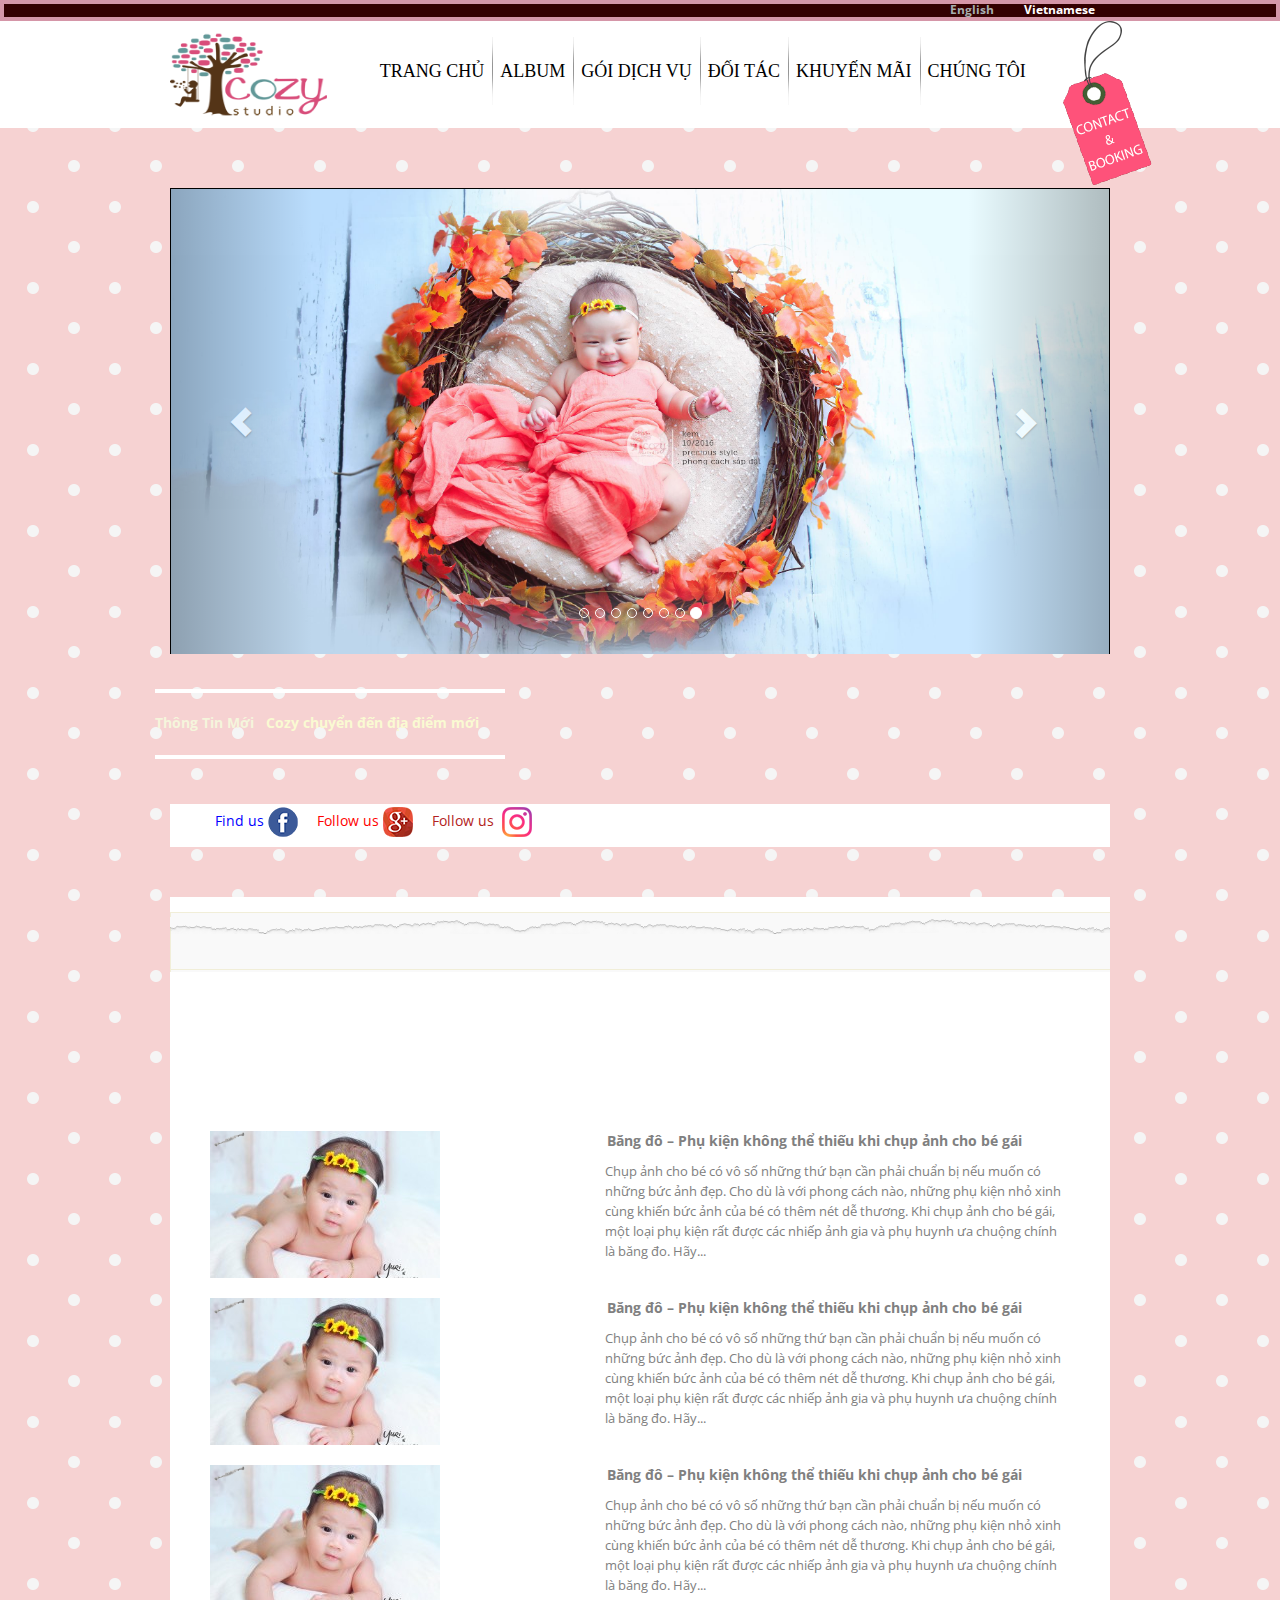
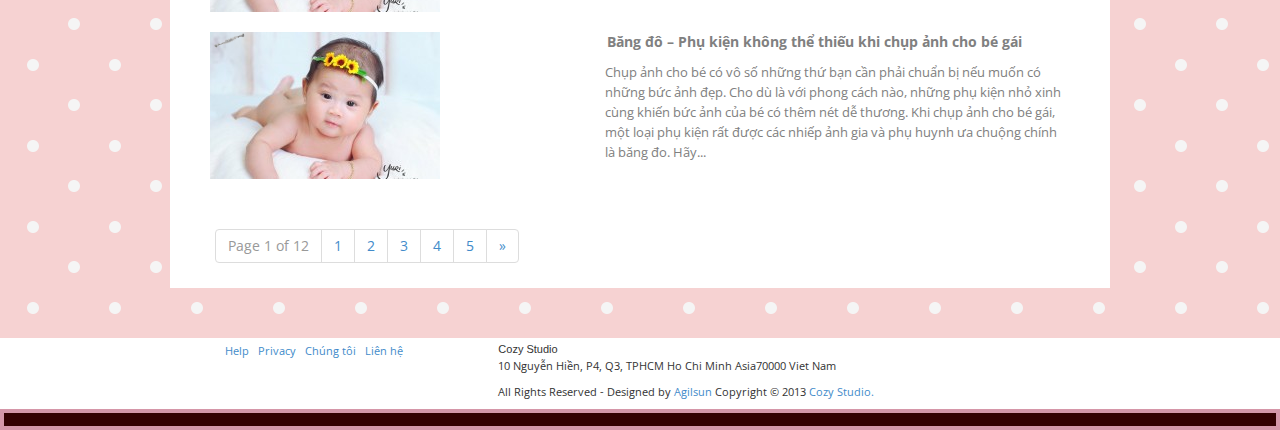
==== index.html @ f61f5d5f "Demo Cozy" ====
<!DOCTYPE html>
<!--[if lt IE 7]>      <html class="no-js lt-ie9 lt-ie8 lt-ie7" lang=""> <![endif]-->
<!--[if IE 7]>         <html class="no-js lt-ie9 lt-ie8" lang=""> <![endif]-->
<!--[if IE 8]>         <html class="no-js lt-ie9" lang=""> <![endif]-->
<!--[if gt IE 8]><!-->
<html class="no-js" lang="">
<!--<![endif]-->
<head>
	<meta charset="utf-8">
	<meta http-equiv="X-UA-Compatible" content="IE=edge">
	<meta name="Doan Van Thuong" content="Demo Cozy Studio">
	<meta name="viewport" content="width=device-width, initial-scale=1">  
	<title>Demo Cozy Studio</title>
	<!-- CSS -->
	<link rel="stylesheet" type="text/css" href="css/wolf-animation.css">
	<link rel="stylesheet" href="begin_css.css">
	<link rel="stylesheet" href="css/bootstrap.min.css">
    <link rel="stylesheet" href="css/bootstrap-theme.min.css">
    <link rel="stylesheet" type="text/css" href="css/font-awesome.min.css">
    <!-- Jquery -->
    <script type="text/javascript" src="js/jquery-3.1.0.min.js"></script>
    <script type="text/javascript" src="js/bootstrap.min.js"></script>


</head>
<body>
	<div id="container">
		<header >
			<div class="background-language"></div>  <!--end bg lang -->
			<section class="container">
				<div id="header">
				<!-- menu language -->
					<div class="language">
						<ul>
							<li><a href="#" title="">English</a></li>
							<li>Vietnamese</li>
						</ul>
					</div>
					<div class="row menu-header clearfix">
						<div class="col-sm-2">
						<a href="index.html" title="">
							<img src="images/cozy.png" style="width: 156.66px ; height: 107px;float: left">
						</a>
							
						</div>						
						<nav class="navbar-left col-sm-5 " style="float:left">
							<ul>
								<li><a href="index.html" title="">TRANG CHỦ</a></li>
								<li><a href="gallery.html" title="">ALBUM</a></li>
								<li><a href="goidichvu.html" title="">GÓI DỊCH VỤ</a></li>
								<li><a href="doitac.html" title="">ĐỐI TÁC</a></li>
								<li><a href="khuyenmai.html" title="">KHUYẾN MÃI</a></li>
								<li><a href="about.html" title="">CHÚNG TÔI</a></li>
							</ul>
						</nav>
						<a href="#" title=""><span class="booking"></span></a>
					</div>
				</div> <!-- end navbar -->
			</section>	
		</header><!-- end header -->
		<div id="main">
		 <!-- slider -->
			<section class="container">
				<div class="slider">
					<div class="banner">
						<div id="carousel-example-generic" class="carousel slide" data-ride="carousel" data-interval="1000"> 
						<!-- data-interval="1000" : thời gian qua slide -->
							  <!-- Indicators -->
							  <ol class="carousel-indicators" data-interval="500">
							    <li data-target="#carousel-example-generic" data-slide-to="0" class="active"></li>
							    <li data-target="#carousel-example-generic" data-slide-to="1"></li>
							    <li data-target="#carousel-example-generic" data-slide-to="2"></li>
							    <li data-target="#carousel-example-generic" data-slide-to="3"></li>
							    <li data-target="#carousel-example-generic" data-slide-to="4"></li>
							    <li data-target="#carousel-example-generic" data-slide-to="5"></li>
							    <li data-target="#carousel-example-generic" data-slide-to="6"></li>
							    <li data-target="#carousel-example-generic" data-slide-to="7"></li>
							  </ol>
							  <!-- Wrapper for slides -->
							  <div class="carousel-inner">
								  <div class="item active">
								      <img src="images/1.jpg" alt="...">
								      <div class="carousel-caption"></div>							 
								  </div>
								  <div class="item">
								      <img src="images/2.jpg" alt="...">
								 	  <div class="carousel-caption"> </div>							     
								  </div>
								  <div class="item">
								      <img src="images/3.jpg" alt="...">
								      <div class="carousel-caption"></div>			     				   
								  </div>
								  <div class="item">
								      <img src="images/4.jpg" alt="...">
								      <div class="carousel-caption"></div>							      
								  </div>
								  <div class="item">
								      <img src="images/5.jpg" alt="...">
								      <div class="carousel-caption"></div>
								  </div>
								  <div class="item">
								      <img src="images/6.jpg" alt="...">
								      <div class="carousel-caption"></div>
								  </div>
								  <div class="item">
								      <img src="images/7.jpg" alt="...">
								      <div class="carousel-caption"></div>
								  </div>
								  <div class="item">
								      <img src="images/8.jpg" alt="...">
								      <div class="carousel-caption"></div>
								  </div>
							  </div>
								
							  <!-- Controls -->
							  <a class="left carousel-control" href="#carousel-example-generic" role="button" data-slide="prev">
							    <span class="glyphicon glyphicon-chevron-left"></span>
							  </a>
							  <a class="right carousel-control" href="#carousel-example-generic" role="			button" data-slide="next">
							    <span class="glyphicon glyphicon-chevron-right"></span>
							  </a>
						</div>
					</div>
					<div class="row promotion ">  
						<div class="new">
							<p><a href="#" title="">Thông Tin Mới</a>  &nbsp; 
								<span style="color:LightGoldenRodYellow ;font-weight: 700	 ">Cozy chuyển đến địa điểm mới</span>
							</p>
						</div>
					</div>
				</div> <!-- end slder -->
			</section>

			<section class="container social-bar">
				<ul>
					<li> <a href="#" title=""> <span style="color:blue;padding-right: 4px;">Find us</span><img src="images/fb.png"> </a></li>
					<li> <a href="#" title=""> <span style="color:red;padding-right: 4px;">Follow us</span><img src="images/google.png"> </a></li>
					<li> <a href="#" title=""><span style="color:#B22222;padding-right: 4px;">Follow us</span> <img src="images/instagram.png"> </a></li>
				</ul>
			</section>

			<section class="container" style="background-color: #fff" >
				<div class="bg-content"></div>
				<article class="main-package">
					<!-- fanpage -->
					<div class="fb-like-box fb_iframe_widget" data-href="https://www.facebook.com/cozybfstudio" data-width="869" data-height="200" data-colorscheme="light" data-show-faces="true" data-header="false" data-stream="false" data-show-border="false" fb-xfbml-state="rendered" fb-iframe-plugin-query="app_id=253862221436856&amp;color_scheme=light&amp;container_width=869&amp;header=false&amp;height=200&amp;href=https%3A%2F%2Fwww.facebook.com%2Fcozybfstudio&amp;locale=vi_VN&amp;sdk=joey&amp;show_border=false&amp;show_faces=true&amp;stream=false&amp;width=869"><span style="vertical-align: bottom; width: 500px; height: 154px;"><iframe name="f327e55a9a9393c" width="869px" height="200px" frameborder="0" allowtransparency="true" allowfullscreen="true" scrolling="no" title="fb:like_box Facebook Social Plugin" src="https://www.facebook.com/plugins/like_box.php?app_id=253862221436856&amp;channel=http%3A%2F%2Fstaticxx.facebook.com%2Fconnect%2Fxd_arbiter%2Fr%2F96nq-xsaNcg.js%3Fversion%3D42%23cb%3Df35c8c8963091e8%26domain%3Dcozystudio.net%26origin%3Dhttp%253A%252F%252Fcozystudio.net%252Ffcbb37d56a81dc%26relation%3Dparent.parent&amp;color_scheme=light&amp;container_width=869&amp;header=false&amp;height=200&amp;href=https%3A%2F%2Fwww.facebook.com%2Fcozybfstudio&amp;locale=vi_VN&amp;sdk=joey&amp;show_border=false&amp;show_faces=true&amp;stream=false&amp;width=869" style="border: none; visibility: visible; width: 500px; height: 154px;" class=""></iframe></span></div><!-- fanpage -->
					<ul class="list-package">
						<li class="row post-content clearfix">
							<div class="col-md-4 img-post" >
							<span class="sprite"></span>
								<img src="images/img-post1.jpg">
							</div>
							<div class="col-md-8">
								<div class="header-post">
									<a href="#" title=""> Băng đô – Phụ kiện không thể thiếu khi chụp ảnh cho bé gái</a>
								</div>
								<div class="post">
									<p>Chụp ảnh cho bé có vô số những thứ bạn cần phải chuẩn bị nếu muốn có <br>những bức ảnh đẹp. Cho dù là với phong cách nào, những phụ kiện nhỏ xinh <br>cùng khiến bức ảnh của bé có thêm nét dễ thương. Khi chụp ảnh cho bé gái,<br> một loại phụ kiện rất được các nhiếp ảnh gia và phụ huynh ưa chuộng chính <br>là băng đo. Hãy...</p>
								</div>
							</div>
						</li>
						<li class="row post-content clearfix">
							<div class="col-md-4 img-post" >
							<span class="sprite"></span>
								<img src="images/img-post1.jpg">
							</div>
							<div class="col-md-8">
								<div class="header-post">
									<a href="#" title=""> Băng đô – Phụ kiện không thể thiếu khi chụp ảnh cho bé gái</a>
								</div>
								<div class="post">
									<p>Chụp ảnh cho bé có vô số những thứ bạn cần phải chuẩn bị nếu muốn có <br>những bức ảnh đẹp. Cho dù là với phong cách nào, những phụ kiện nhỏ xinh <br>cùng khiến bức ảnh của bé có thêm nét dễ thương. Khi chụp ảnh cho bé gái,<br> một loại phụ kiện rất được các nhiếp ảnh gia và phụ huynh ưa chuộng chính <br>là băng đo. Hãy...</p>
								</div>
							</div>
						</li>
						<li class="row post-content clearfix">
							<div class="col-md-4 img-post" >
							<span class="sprite"></span>
								<img src="images/img-post1.jpg">
							</div>
							<div class="col-md-8">
								<div class="header-post">
									<a href="#" title=""> Băng đô – Phụ kiện không thể thiếu khi chụp ảnh cho bé gái</a>
								</div>
								<div class="post">
									<p>Chụp ảnh cho bé có vô số những thứ bạn cần phải chuẩn bị nếu muốn có <br>những bức ảnh đẹp. Cho dù là với phong cách nào, những phụ kiện nhỏ xinh <br>cùng khiến bức ảnh của bé có thêm nét dễ thương. Khi chụp ảnh cho bé gái,<br> một loại phụ kiện rất được các nhiếp ảnh gia và phụ huynh ưa chuộng chính <br>là băng đo. Hãy...</p>
								</div>
							</div>
						</li>						
						<li class="row post-content clearfix">
							<div class="col-md-4 img-post" >
							<span class="sprite"></span>
								<img src="images/img-post1.jpg">
							</div>
							<div class="col-md-8">
								<div class="header-post">
									<a href="#" title=""> Băng đô – Phụ kiện không thể thiếu khi chụp ảnh cho bé gái</a>
								</div>
								<div class="post">
									<p>Chụp ảnh cho bé có vô số những thứ bạn cần phải chuẩn bị nếu muốn có <br>những bức ảnh đẹp. Cho dù là với phong cách nào, những phụ kiện nhỏ xinh <br>cùng khiến bức ảnh của bé có thêm nét dễ thương. Khi chụp ảnh cho bé gái,<br> một loại phụ kiện rất được các nhiếp ảnh gia và phụ huynh ưa chuộng chính <br>là băng đo. Hãy...</p>
								</div>
							</div>
						</li>
					</ul>
					<ul class="pagination" style="padding-left: 45px">
					  <li class="disabled">  <a href="#">Page 1 of 12</a></li>
					  <li><a href="#">1</a></li>
					  <li><a href="#">2</a></li>
					  <li><a href="#">3</a></li>
					  <li><a href="#">4</a></li>
					  <li><a href="#">5</a></li>
					  <li><a href="#">&raquo;</a></li>
					</ul>
				</article> 				
			</section>
		</div>  <!-- end main content -->

		<footer style="margin-top: 50px;background-color: #fff">
			<div class="container">
				<div class="col-md-4 footer-nav-left">
					<nav>
						<ul>
							<li><a href="" title="">Help</a></li>
							<li><a href="" title="">Privacy</a></li>
							<li><a href="" title="">Chúng tôi</a></li>
							<li><a href="" title="">Liên hệ</a></li>
						</ul>
					</nav>
				</div>
				<div class="col-md-8">
					<span style="text-align: center;font-size: 11px">Cozy Studio</span>
					<p style="font-size: 11px">10 Nguyễn Hiền, P4, Q3, TPHCM Ho Chi Minh Asia70000 Viet Nam</p>
					<p style="font-size: 11px">All Rights Reserved - Designed by <a href="#" title="">Agilsun</a>
					Copyright © 2013 <a href="3" title="">Cozy Studio.</a>
					</p>
				</div>	
			</div>
		</footer> <!-- end footer -->
		<div class="background-language"></div>
	</div>  <!-- end container website -->
	<script>
		$('.carousel').carousel(7) 
		// dịch chuyển qua ảnh thứ 7
	</script>
</body>
</html>
---- css/wolf-animation.css ----
/*
* Creater : Wolf (https://www.facebook.com/w0lf.lonely)
* Copy right : 2016
* Donwload : https://github.com/toan512/wolf-animation
*/
.wolf-spin {
    /*name keyframes is w-spin*/
    animation-name: w-spin;

    /*time animation done is 2s*/
    animation-duration: 2s;

    /*delay time when start animation is 0s*/
    animation-delay: 0s;

    /*loop animation forever*/
    animation-iteration-count:infinite;

    /*effect animation run with the same speed from start to end*/
    animation-timing-function:linear;

    /*default pause animation*/
    animation-play-state:paused;

    -webkit-animation-name: w-spin;
    -webkit-animation-duration: 2s;
    -webkit-animation-delay: 0s;
    -webkit-animation-iteration-count:infinite;
    -webkit-animation-timing-function:linear;
    -webkit-animation-play-state:paused;

    -o-animation-name: w-spin;
    -o-animation-duration: 2s;
    -o-animation-delay: 0s;
    -o-animation-iteration-count:infinite;
    -o-animation-timing-function:linear;
    -o-animation-play-state:paused;

    -moz-animation-name: w-spin;
    -moz-animation-duration: 2s;
    -moz-animation-delay: 0s;
    -moz-animation-iteration-count:infinite;
    -moz-animation-timing-function:linear;
    -moz-animation-play-state:paused;
}

@-webkit-keyframes w-spin {
  0% {
    -webkit-transform: rotate(0deg);
    transform: rotate(0deg);
  }
  100% {
    -webkit-transform: rotate(359deg);
    transform: rotate(359deg);
  }
}
@-o-keyframes w-spin {
  0% {
    -o-transform: rotate(0deg);
    transform: rotate(0deg);
  }
  100% {
    -o-transform: rotate(359deg);
    transform: rotate(359deg);
  }
}
@-moz-keyframes w-spin {
  0% {
    -moz-transform: rotate(0deg);
    transform: rotate(0deg);
  }
  100% {
    -moz-transform: rotate(359deg);
    transform: rotate(359deg);
  }
}
@keyframes w-spin {
  0% {
    -webkit-transform: rotate(0deg);
    transform: rotate(0deg);
  }
  100% {
    -webkit-transform: rotate(359deg);
    transform: rotate(359deg);
  }
}



.wolf-zoom {
    /*name keyframes is w-spin*/
    animation-name: w-zoom;

    /*time animation done is 2s*/
    animation-duration: 1s;

    /*delay time when start animation is 0s*/
    animation-delay: 0s;

    /*loop animation forever*/
    animation-iteration-count:infinite;

    /*effect animation run with the same speed from start to end*/
    animation-timing-function:ease-in-out;

    /*default pause animation*/
    animation-play-state:paused;

    /*repeat*/
    animation-direction: alternate;

    -webkit-animation-name: w-zoom;
    -webkit-animation-duration: 1s;
    -webkit-animation-delay: 0s;
    -webkit-animation-iteration-count:infinite;
    -webkit-animation-timing-function:ease-in-out;
    -webkit-animation-play-state:paused;
    -webkit-animation-direction: alternate;

    -moz-animation-name: w-zoom;
    -moz-animation-duration: 1s;
    -moz-animation-delay: 0s;
    -moz-animation-iteration-count:infinite;
    -moz-animation-timing-function:ease-in-out;
    -moz-animation-play-state:paused;
    -moz-animation-direction: alternate;

    -o-animation-name: w-zoom;
    -o-animation-duration: 1s;
    -o-animation-delay: 0s;
    -o-animation-iteration-count:infinite;
    -o-animation-timing-function:ease-in-out;
    -o-animation-play-state:paused;
    -o-animation-direction: alternate;
}

@-webkit-keyframes w-zoom {
  0% {
    -webkit-transform: scale(0.8);
    transform: scale(0.8);
  }
  100% {
    -webkit-transform: scale(1.2);
    transform: scale(1.2);
  }
}
@-moz-keyframes w-zoom {
  0% {
    -moz-transform: scale(0.8);
    transform: scale(0.8);
  }
  100% {
    -moz-transform: scale(1.2);
    transform: scale(1.2);
  }
}
@-o-keyframes w-zoom {
  0% {
    -o-transform: scale(0.8);
    transform: scale(0.8);
  }
  100% {
    -o-transform: scale(1.2);
    transform: scale(1.2);
  }
}
@keyframes w-zoom {
  0% {
    -webkit-transform: scale(0.8);
    transform: scale(0.8);
  }
  100% {
    -webkit-transform: scale(1.2);
    transform: scale(1.2);
  }
}



.wolf-focus-left {
    /*name keyframes is w-spin*/
    animation-name: w-focus-left;

    /*time animation done is 2s*/
    animation-duration: 0.5s;

    /*delay time when start animation is 0s*/
    animation-delay: 0s;

    /*loop animation forever*/
    animation-iteration-count:infinite;

    /*effect animation run with the same speed from start to end*/
    animation-timing-function:linear;

    /*default pause animation*/
    animation-play-state:paused;

    /*repeat*/
    animation-direction: alternate;

    -webkit-animation-name: w-focus-left;
    -webkit-animation-duration: 0.5s;
    -webkit-animation-delay: 0s;
    -webkit-animation-iteration-count:infinite;
    -webkit-animation-timing-function:linear;
    -webkit-animation-play-state:paused;
    -webkit-animation-direction: alternate;

    -moz-animation-name: w-focus-left;
    -moz-animation-duration: 0.5s;
    -moz-animation-delay: 0s;
    -moz-animation-iteration-count:infinite;
    -moz-animation-timing-function:linear;
    -moz-animation-play-state:paused;
    -moz-animation-direction: alternate;

    -o-animation-name: w-focus-left;
    -o-animation-duration: 0.5s;
    -o-animation-delay: 0s;
    -o-animation-iteration-count:infinite;
    -o-animation-timing-function:linear;
    -o-animation-play-state:paused;
    -o-animation-direction: alternate;
}

@-webkit-keyframes w-focus-left {
  0% {
    left:0px;
    left:0px;
  }
  100% {
    left:18px;
    left:18px;
  }
}
@-moz-keyframes w-focus-left {
  0% {
    left:0px;
    left:0px;
  }
  100% {
    left:18px;
    left:18px;
  }
}
@-o-keyframes w-focus-left {
  0% {
    left:0px;
    left:0px;
  }
  100% {
    left:18px;
    left:18px;
  }
}
@keyframes w-focus-left {
  0% {
    left:0px;
    left:0px;
  }
  100% {
    left:18px;
    left:18px;
  }
}



.wolf-focus-right {
    /*name keyframes is w-spin*/
    animation-name: w-focus-right;

    /*time animation done is 2s*/
    animation-duration: 0.5s;

    /*delay time when start animation is 0s*/
    animation-delay: 0s;

    /*loop animation forever*/
    animation-iteration-count:infinite;

    /*effect animation run with the same speed from start to end*/
    animation-timing-function:linear;

    /*default pause animation*/
    animation-play-state:paused;

    /*repeat*/
    animation-direction: alternate;

    -webkit-animation-name: w-focus-right;
    -webkit-animation-duration: 0.5s;
    -webkit-animation-delay: 0s;
    -webkit-animation-iteration-count:infinite;
    -webkit-animation-timing-function:linear;
    -webkit-animation-play-state:paused;
    -webkit-animation-direction: alternate;

    -moz-animation-name: w-focus-right;
    -moz-animation-duration: 0.5s;
    -moz-animation-delay: 0s;
    -moz-animation-iteration-count:infinite;
    -moz-animation-timing-function:linear;
    -moz-animation-play-state:paused;
    -moz-animation-direction: alternate;

    -o-animation-name: w-focus-right;
    -o-animation-duration: 0.5s;
    -o-animation-delay: 0s;
    -o-animation-iteration-count:infinite;
    -o-animation-timing-function:linear;
    -o-animation-play-state:paused;
    -o-animation-direction: alternate;
}

@-webkit-keyframes w-focus-right {
  0% {
    right:0px;
    right:0px;
  }
  100% {
    right:18px;
    right:18px;
  }
}
@-moz-keyframes w-focus-right {
  0% {
    right:0px;
    right:0px;
  }
  100% {
    right:18px;
    right:18px;
  }
}
@-o-keyframes w-focus-right {
  0% {
    right:0px;
    right:0px;
  }
  100% {
    right:18px;
    right:18px;
  }
}
@keyframes w-focus-right {
  0% {
    right:0px;
    right:0px;
  }
  100% {
    right:18px;
    right:18px;
  }
}



.wolf-focus-up {
    /*name keyframes is w-spin*/
    animation-name: w-focus-up;

    /*time animation done is 2s*/
    animation-duration: 0.5s;

    /*delay time when start animation is 0s*/
    animation-delay: 0s;

    /*loop animation forever*/
    animation-iteration-count:infinite;

    /*effect animation run with the same speed from start to end*/
    animation-timing-function:linear;

    /*default pause animation*/
    animation-play-state:paused;

    /*repeat*/
    animation-direction: alternate;

    -webkit-animation-name: w-focus-up;
    -webkit-animation-duration: 0.5s;
    -webkit-animation-delay: 0s;
    -webkit-animation-iteration-count:infinite;
    -webkit-animation-timing-function:linear;
    -webkit-animation-play-state:paused;
    -webkit-animation-direction: alternate;

    -moz-animation-name: w-focus-up;
    -moz-animation-duration: 0.5s;
    -moz-animation-delay: 0s;
    -moz-animation-iteration-count:infinite;
    -moz-animation-timing-function:linear;
    -moz-animation-play-state:paused;
    -moz-animation-direction: alternate;

    -o-animation-name: w-focus-up;
    -o-animation-duration: 0.5s;
    -o-animation-delay: 0s;
    -o-animation-iteration-count:infinite;
    -o-animation-timing-function:linear;
    -o-animation-play-state:paused;
    -o-animation-direction: alternate;
}

@-webkit-keyframes w-focus-up {
  0% {
    top:0px;
    top:0px;
  }
  100% {
    top:18px;
    top:18px;
  }
}
@-moz-keyframes w-focus-up {
  0% {
    top:0px;
    top:0px;
  }
  100% {
    top:18px;
    top:18px;
  }
}
@-o-keyframes w-focus-up {
  0% {
    top:0px;
    top:0px;
  }
  100% {
    top:18px;
    top:18px;
  }
}
@keyframes w-focus-up {
  0% {
    top:0px;
    top:0px;
  }
  100% {
    top:18px;
    top:18px;
  }
}


.wolf-focus-down {
    /*name keyframes is w-spin*/
    animation-name: w-focus-down;

    /*time animation done is 2s*/
    animation-duration: 0.5s;

    /*delay time when start animation is 0s*/
    animation-delay: 0s;

    /*loop animation forever*/
    animation-iteration-count:infinite;

    /*effect animation run with the same speed from start to end*/
    animation-timing-function:linear;

    /*default pause animation*/
    animation-play-state:paused;

    /*repeat*/
    animation-direction: alternate;

    -webkit-animation-name: w-focus-down;
    -webkit-animation-duration: 0.5s;
    -webkit-animation-delay: 0s;
    -webkit-animation-iteration-count:infinite;
    -webkit-animation-timing-function:linear;
    -webkit-animation-play-state:paused;
    -webkit-animation-direction: alternate;

    -moz-animation-name: w-focus-down;
    -moz-animation-duration: 0.5s;
    -moz-animation-delay: 0s;
    -moz-animation-iteration-count:infinite;
    -moz-animation-timing-function:linear;
    -moz-animation-play-state:paused;
    -moz-animation-direction: alternate;

    -o-animation-name: w-focus-down;
    -o-animation-duration: 0.5s;
    -o-animation-delay: 0s;
    -o-animation-iteration-count:infinite;
    -o-animation-timing-function:linear;
    -o-animation-play-state:paused;
    -o-animation-direction: alternate;
}

@-webkit-keyframes w-focus-down {
  0% {
    top:0px;
    top:0px;
  }
  100% {
    top:-18px;
    top:-18px;
  }
}
@-moz-keyframes w-focus-down {
  0% {
    top:0px;
    top:0px;
  }
  100% {
    top:-18px;
    top:-18px;
  }
}
@-o-keyframes w-focus-down {
  0% {
    top:0px;
    top:0px;
  }
  100% {
    top:-18px;
    top:-18px;
  }
}
@keyframes w-focus-down {
  0% {
    top:0px;
    top:0px;
  }
  100% {
    top:-18px;
    top:-18px;
  }
}


.wolf-volume[class*='glyphicon-']::before {
    /*name keyframes is w-spin*/
    animation-name: w-volume;

    /*time animation done is 2s*/
    animation-duration: 0.6s;

    /*delay time when start animation is 0s*/
    animation-delay: 0s;

    /*loop animation forever*/
    animation-iteration-count:infinite;

    /*effect animation run with the same speed from start to end*/
    animation-timing-function:linear;

    /*default pause animation*/
    /*animation-play-state:paused;*/

    /*repeat*/
    animation-direction: alternate;

    -webkit-animation-name: w-volume;
    -webkit-animation-duration: 0.6s;
    -webkit-animation-delay: 0s;
    -webkit-animation-iteration-count:infinite;
    -webkit-animation-timing-function:linear;
    /*-webkit-animation-play-state:paused;*/
    -webkit-animation-direction: alternate;

    -moz-animation-name: w-volume;
    -moz-animation-duration: 0.6s;
    -moz-animation-delay: 0s;
    -moz-animation-iteration-count:infinite;
    -moz-animation-timing-function:linear;
    /*-moz-animation-play-state:paused;*/
    -moz-animation-direction: alternate;

    -o-animation-name: w-volume;
    -o-animation-duration: 0.6s;
    -o-animation-delay: 0s;
    -o-animation-iteration-count:infinite;
    -o-animation-timing-function:linear;
    /*-o-animation-play-state:paused;*/
    -o-animation-direction: alternate;
}

@-webkit-keyframes w-volume {
  0% {
    content:"\e037";
  }
  100% {
    content:"\e038";
  }
}
@-moz-keyframes w-volume {
  0% {
    content:"\e037";
  }
  100% {
    content:"\e038";
  }
}
@-o-keyframes w-volume {
  0% {
    content:"\e037";
  }
  100% {
    content:"\e038";
  }
}
@keyframes w-volume {
  0% {
    content:"\e037";
  }
  100% {
    content:"\e038";
  }
}

.wolf-setting[class*='glyphicon-']{
  
  -webkit-transform: rotate(45deg);
  -moz-transform: rotate(45deg);
  -ms-transform: rotate(45deg);
  -o-transform: rotate(45deg);
  transform: rotate(45deg);

  /*name keyframes is w-spin*/
  animation-name: w-setting;

  /*time animation done is 2s*/
  animation-duration: 3s;

  /*delay time when start animation is 0s*/
  animation-delay: 0s;

  /*loop animation forever*/
  animation-iteration-count:infinite;

  /*effect animation run with the same speed from start to end*/
  animation-timing-function:linear;

  /*default pause animation*/
  animation-play-state:paused;

  /*repeat*/
  animation-direction: alternate;

  -webkit-animation-name: w-setting;
  -webkit-animation-duration: 3s;
  -webkit-animation-delay: 0s;
  -webkit-animation-iteration-count:infinite;
  -webkit-animation-timing-function:linear;
  -webkit-animation-play-state:paused;
  -webkit-animation-direction: alternate;

  -moz-animation-name: w-setting;
  -moz-animation-duration: 3s;
  -moz-animation-delay: 0s;
  -moz-animation-iteration-count:infinite;
  -moz-animation-timing-function:linear;
  -moz-animation-play-state:paused;
  -moz-animation-direction: alternate;

  -o-animation-name: w-setting;
  -o-animation-duration: 3s;
  -o-animation-delay: 0s;
  -o-animation-iteration-count:infinite;
  -o-animation-timing-function:linear;
  -o-animation-play-state:paused;
  -o-animation-direction: alternate;

}
@keyframes w-setting {
  0% {
    transform: rotate(-12deg);
  }
  8% {
    transform: rotate(12deg);
  }
  10% {
    transform: rotate(24deg);
  }
  18% {
    transform: rotate(-24deg);
  }
  20% {
    transform: rotate(-24deg);
  }
  28% {
    transform: rotate(24deg);
  }
  30% {
    transform: rotate(24deg);
  }
  38% {
    transform: rotate(-24deg);
  }
  40% {
    transform: rotate(-24deg);
  }
  48% {
    transform: rotate(24deg);
  }
  50% {
    transform: rotate(24deg);
  }
  58% {
    transform: rotate(-24deg);
  }
  60% {
    transform: rotate(-24deg);
  }
  68% {
    transform: rotate(24deg);
  }
  75% {
    transform: rotate(0deg);
  }
}
@-webkit-keyframes w-setting {
  0% {
    -webkit-transform: rotate(-12deg);
  }
  8% {
    -webkit-transform: rotate(12deg);
  }
  10% {
    -webkit-transform: rotate(24deg);
  }
  18% {
    -webkit-transform: rotate(-24deg);
  }
  20% {
    -webkit-transform: rotate(-24deg);
  }
  28% {
    -webkit-transform: rotate(24deg);
  }
  30% {
    -webkit-transform: rotate(24deg);
  }
  38% {
    -webkit-transform: rotate(-24deg);
  }
  40% {
    -webkit-transform: rotate(-24deg);
  }
  48% {
    -webkit-transform: rotate(24deg);
  }
  50% {
    -webkit-transform: rotate(24deg);
  }
  58% {
    -webkit-transform: rotate(-24deg);
  }
  60% {
    -webkit-transform: rotate(-24deg);
  }
  68% {
    -webkit-transform: rotate(24deg);
  }
  75% {
    -webkit-transform: rotate(0deg);
  }
}
@-moz-keyframes w-setting {
  0% {
    -moz-transform: rotate(-12deg);
  }
  8% {
    -moz-transform: rotate(12deg);
  }
  10% {
    -moz-transform: rotate(24deg);
  }
  18% {
    -moz-transform: rotate(-24deg);
  }
  20% {
    -moz-transform: rotate(-24deg);
  }
  28% {
    -moz-transform: rotate(24deg);
  }
  30% {
    -moz-transform: rotate(24deg);
  }
  38% {
    -moz-transform: rotate(-24deg);
  }
  40% {
    -moz-transform: rotate(-24deg);
  }
  48% {
    -moz-transform: rotate(24deg);
  }
  50% {
    -moz-transform: rotate(24deg);
  }
  58% {
    -moz-transform: rotate(-24deg);
  }
  60% {
    -moz-transform: rotate(-24deg);
  }
  68% {
    -moz-transform: rotate(24deg);
  }
  75% {
    -moz-transform: rotate(0deg);
  }
}
@-o-keyframes w-setting {
  0% {
    -o-transform: rotate(-12deg);
  }
  8% {
    -o-transform: rotate(12deg);
  }
  10% {
    -o-transform: rotate(24deg);
  }
  18% {
    -o-transform: rotate(-24deg);
  }
  20% {
    -o-transform: rotate(-24deg);
  }
  28% {
    -o-transform: rotate(24deg);
  }
  30% {
    -o-transform: rotate(24deg);
  }
  38% {
    -o-transform: rotate(-24deg);
  }
  40% {
    -o-transform: rotate(-24deg);
  }
  48% {
    -o-transform: rotate(24deg);
  }
  50% {
    -o-transform: rotate(24deg);
  }
  58% {
    -o-transform: rotate(-24deg);
  }
  60% {
    -o-transform: rotate(-24deg);
  }
  68% {
    -o-transform: rotate(24deg);
  }
  75% {
    -o-transform: rotate(0deg);
  }
}

.wolf-ring-ring[class*='glyphicon-']{
  /*name keyframes is w-spin*/
  animation-name: w-ring-ring;

  /*time animation done is 2s*/
  animation-duration: 3s;

  /*delay time when start animation is 0s*/
  animation-delay: 0s;

  /*loop animation forever*/
  animation-iteration-count:infinite;

  /*effect animation run with the same speed from start to end*/
  animation-timing-function:linear;

  /*default pause animation*/
  animation-play-state:paused;

  /*repeat*/
  animation-direction: alternate;

  -webkit-animation-name: w-ring-ring;
  -webkit-animation-duration: 3s;
  -webkit-animation-delay: 0s;
  -webkit-animation-iteration-count:infinite;
  -webkit-animation-timing-function:linear;
  -webkit-animation-play-state:paused;
  -webkit-animation-direction: alternate;

  -moz-animation-name: w-ring-ring;
  -moz-animation-duration: 3s;
  -moz-animation-delay: 0s;
  -moz-animation-iteration-count:infinite;
  -moz-animation-timing-function:linear;
  -moz-animation-play-state:paused;
  -moz-animation-direction: alternate;

  -o-animation-name: w-ring-ring;
  -o-animation-duration: 3s;
  -o-animation-delay: 0s;
  -o-animation-iteration-count:infinite;
  -o-animation-timing-function:linear;
  -o-animation-play-state:paused;
  -o-animation-direction: alternate;
}
@keyframes w-ring-ring {
  0% {
    transform: rotate(-15deg);
  }
  2% {
    transform: rotate(15deg);
  }
  4% {
    transform: rotate(-18deg);
  }
  6% {
    transform: rotate(18deg);
  }
  8% {
    transform: rotate(-22deg);
  }
  10% {
    transform: rotate(22deg);
  }
  12% {
    transform: rotate(-18deg);
  }
  14% {
    transform: rotate(18deg);
  }
  16% {
    transform: rotate(-12deg);
  }
  18% {
    transform: rotate(12deg);
  }
  20% {
    transform: rotate(0deg);
  }
  22% {
    transform: rotate(15deg);
  }
  24% {
    transform: rotate(-18deg);
  }
  26% {
    transform: rotate(18deg);
  }
  28% {
    transform: rotate(-22deg);
  }
  30% {
    transform: rotate(22deg);
  }
  32% {
    transform: rotate(-18deg);
  }
  34% {
    transform: rotate(18deg);
  }
  36% {
    transform: rotate(-12deg);
  }
  38% {
    transform: rotate(12deg);
  }
  40% {
    transform: rotate(0deg);
  }
  42% {
    transform: rotate(15deg);
  }
  44% {
    transform: rotate(-18deg);
  }
  46% {
    transform: rotate(18deg);
  }
  48% {
    transform: rotate(-22deg);
  }
  50% {
    transform: rotate(22deg);
  }
  52% {
    transform: rotate(-18deg);
  }
  54% {
    transform: rotate(18deg);
  }
  56% {
    transform: rotate(-12deg);
  }
  58% {
    transform: rotate(12deg);
  }
  60% {
    transform: rotate(0deg);
  }
  62% {
    transform: rotate(15deg);
  }
  64% {
    transform: rotate(-18deg);
  }
  66% {
    transform: rotate(18deg);
  }
  68% {
    transform: rotate(-22deg);
  }
  70% {
    transform: rotate(22deg);
  }
  72% {
    transform: rotate(-18deg);
  }
  74% {
    transform: rotate(18deg);
  }
  76% {
    transform: rotate(-12deg);
  }
  78% {
    transform: rotate(12deg);
  }
  70% {
    transform: rotate(0deg);
  }
  60% {
    transform: rotate(0deg);
  }
  62% {
    transform: rotate(15deg);
  }
  64% {
    transform: rotate(-18deg);
  }
  66% {
    transform: rotate(18deg);
  }
  68% {
    transform: rotate(-22deg);
  }
  70% {
    transform: rotate(22deg);
  }
  72% {
    transform: rotate(-18deg);
  }
  74% {
    transform: rotate(18deg);
  }
  76% {
    transform: rotate(-12deg);
  }
  78% {
    transform: rotate(12deg);
  }
  70% {
    transform: rotate(0deg);
  }
  72% {
    transform: rotate(15deg);
  }
  74% {
    transform: rotate(-18deg);
  }
  76% {
    transform: rotate(18deg);
  }
  78% {
    transform: rotate(-22deg);
  }
  80% {
    transform: rotate(22deg);
  }
  82% {
    transform: rotate(-18deg);
  }
  84% {
    transform: rotate(18deg);
  }
  86% {
    transform: rotate(-12deg);
  }
  88% {
    transform: rotate(12deg);
  }
  80% {
    transform: rotate(0deg);
  }
  92% {
    transform: rotate(15deg);
  }
  94% {
    transform: rotate(-18deg);
  }
  96% {
    transform: rotate(18deg);
  }
  98% {
    transform: rotate(-22deg);
  }
  100% {
    transform: rotate(0deg);
  }

}
@-webkit-keyframes w-ring-ring {
  0% {
    -webkit-transform: rotate(-15deg);
  }
  2% {
    -webkit-transform: rotate(15deg);
  }
  4% {
    -webkit-transform: rotate(-18deg);
  }
  6% {
    -webkit-transform: rotate(18deg);
  }
  8% {
    -webkit-transform: rotate(-22deg);
  }
  10% {
    -webkit-transform: rotate(22deg);
  }
  12% {
    -webkit-transform: rotate(-18deg);
  }
  14% {
    -webkit-transform: rotate(18deg);
  }
  16% {
    -webkit-transform: rotate(-12deg);
  }
  18% {
    -webkit-transform: rotate(12deg);
  }
  20% {
    -webkit-transform: rotate(0deg);
  }
  22% {
    -webkit-transform: rotate(15deg);
  }
  24% {
    -webkit-transform: rotate(-18deg);
  }
  26% {
    -webkit-transform: rotate(18deg);
  }
  28% {
    -webkit-transform: rotate(-22deg);
  }
  30% {
    -webkit-transform: rotate(22deg);
  }
  32% {
    -webkit-transform: rotate(-18deg);
  }
  34% {
    -webkit-transform: rotate(18deg);
  }
  36% {
    -webkit-transform: rotate(-12deg);
  }
  38% {
    -webkit-transform: rotate(12deg);
  }
  40% {
    -webkit-transform: rotate(0deg);
  }
  42% {
    -webkit-transform: rotate(15deg);
  }
  44% {
    -webkit-transform: rotate(-18deg);
  }
  46% {
    -webkit-transform: rotate(18deg);
  }
  48% {
    -webkit-transform: rotate(-22deg);
  }
  50% {
    -webkit-transform: rotate(22deg);
  }
  52% {
    -webkit-transform: rotate(-18deg);
  }
  54% {
    -webkit-transform: rotate(18deg);
  }
  56% {
    -webkit-transform: rotate(-12deg);
  }
  58% {
    -webkit-transform: rotate(12deg);
  }
  60% {
    -webkit-transform: rotate(0deg);
  }
  62% {
    -webkit-transform: rotate(15deg);
  }
  64% {
    -webkit-transform: rotate(-18deg);
  }
  66% {
    -webkit-transform: rotate(18deg);
  }
  68% {
    -webkit-transform: rotate(-22deg);
  }
  70% {
    -webkit-transform: rotate(22deg);
  }
  72% {
    -webkit-transform: rotate(-18deg);
  }
  74% {
    -webkit-transform: rotate(18deg);
  }
  76% {
    -webkit-transform: rotate(-12deg);
  }
  78% {
    -webkit-transform: rotate(12deg);
  }
  70% {
    -webkit-transform: rotate(0deg);
  }
  60% {
    -webkit-transform: rotate(0deg);
  }
  62% {
    -webkit-transform: rotate(15deg);
  }
  64% {
    -webkit-transform: rotate(-18deg);
  }
  66% {
    -webkit-transform: rotate(18deg);
  }
  68% {
    -webkit-transform: rotate(-22deg);
  }
  70% {
    -webkit-transform: rotate(22deg);
  }
  72% {
    -webkit-transform: rotate(-18deg);
  }
  74% {
    -webkit-transform: rotate(18deg);
  }
  76% {
    -webkit-transform: rotate(-12deg);
  }
  78% {
    -webkit-transform: rotate(12deg);
  }
  70% {
    -webkit-transform: rotate(0deg);
  }
  72% {
    -webkit-transform: rotate(15deg);
  }
  74% {
    -webkit-transform: rotate(-18deg);
  }
  76% {
    -webkit-transform: rotate(18deg);
  }
  78% {
    -webkit-transform: rotate(-22deg);
  }
  80% {
    -webkit-transform: rotate(22deg);
  }
  82% {
    -webkit-transform: rotate(-18deg);
  }
  84% {
    -webkit-transform: rotate(18deg);
  }
  86% {
    -webkit-transform: rotate(-12deg);
  }
  88% {
    -webkit-transform: rotate(12deg);
  }
  80% {
    -webkit-transform: rotate(0deg);
  }
  92% {
    -webkit-transform: rotate(15deg);
  }
  94% {
    -webkit-transform: rotate(-18deg);
  }
  96% {
    -webkit-transform: rotate(18deg);
  }
  98% {
    -webkit-transform: rotate(-22deg);
  }
  100% {
    -webkit-transform: rotate(0deg);
  }
}

@-moz-keyframes w-ring-ring {
  0% {
    -moz-transform: rotate(-15deg);
  }
  2% {
    -moz-transform: rotate(15deg);
  }
  4% {
    -moz-transform: rotate(-18deg);
  }
  6% {
    -moz-transform: rotate(18deg);
  }
  8% {
    -moz-transform: rotate(-22deg);
  }
  10% {
    -moz-transform: rotate(22deg);
  }
  12% {
    -moz-transform: rotate(-18deg);
  }
  14% {
    -moz-transform: rotate(18deg);
  }
  16% {
    -moz-transform: rotate(-12deg);
  }
  18% {
    -moz-transform: rotate(12deg);
  }
  20% {
    -moz-transform: rotate(0deg);
  }
  22% {
    -moz-transform: rotate(15deg);
  }
  24% {
    -moz-transform: rotate(-18deg);
  }
  26% {
    -moz-transform: rotate(18deg);
  }
  28% {
    -moz-transform: rotate(-22deg);
  }
  30% {
    -moz-transform: rotate(22deg);
  }
  32% {
    -moz-transform: rotate(-18deg);
  }
  34% {
    -moz-transform: rotate(18deg);
  }
  36% {
    -moz-transform: rotate(-12deg);
  }
  38% {
    -moz-transform: rotate(12deg);
  }
  40% {
    -moz-transform: rotate(0deg);
  }
  42% {
    -moz-transform: rotate(15deg);
  }
  44% {
    -moz-transform: rotate(-18deg);
  }
  46% {
    -moz-transform: rotate(18deg);
  }
  48% {
    -moz-transform: rotate(-22deg);
  }
  50% {
    -moz-transform: rotate(22deg);
  }
  52% {
    -moz-transform: rotate(-18deg);
  }
  54% {
    -moz-transform: rotate(18deg);
  }
  56% {
    -moz-transform: rotate(-12deg);
  }
  58% {
    -moz-transform: rotate(12deg);
  }
  60% {
    -moz-transform: rotate(0deg);
  }
  62% {
    -moz-transform: rotate(15deg);
  }
  64% {
    -moz-transform: rotate(-18deg);
  }
  66% {
    -moz-transform: rotate(18deg);
  }
  68% {
    -moz-transform: rotate(-22deg);
  }
  70% {
    -moz-transform: rotate(22deg);
  }
  72% {
    -moz-transform: rotate(-18deg);
  }
  74% {
    -moz-transform: rotate(18deg);
  }
  76% {
    -moz-transform: rotate(-12deg);
  }
  78% {
    -moz-transform: rotate(12deg);
  }
  70% {
    -moz-transform: rotate(0deg);
  }
  60% {
    -moz-transform: rotate(0deg);
  }
  62% {
    -moz-transform: rotate(15deg);
  }
  64% {
    -moz-transform: rotate(-18deg);
  }
  66% {
    -moz-transform: rotate(18deg);
  }
  68% {
    -moz-transform: rotate(-22deg);
  }
  70% {
    -moz-transform: rotate(22deg);
  }
  72% {
    -moz-transform: rotate(-18deg);
  }
  74% {
    -moz-transform: rotate(18deg);
  }
  76% {
    -moz-transform: rotate(-12deg);
  }
  78% {
    -moz-transform: rotate(12deg);
  }
  70% {
    -moz-transform: rotate(0deg);
  }
  72% {
    -moz-transform: rotate(15deg);
  }
  74% {
    -moz-transform: rotate(-18deg);
  }
  76% {
    -moz-transform: rotate(18deg);
  }
  78% {
    -moz-transform: rotate(-22deg);
  }
  80% {
    -moz-transform: rotate(22deg);
  }
  82% {
    -moz-transform: rotate(-18deg);
  }
  84% {
    -moz-transform: rotate(18deg);
  }
  86% {
    -moz-transform: rotate(-12deg);
  }
  88% {
    -moz-transform: rotate(12deg);
  }
  80% {
    -moz-transform: rotate(0deg);
  }
  92% {
    -moz-transform: rotate(15deg);
  }
  94% {
    -moz-transform: rotate(-18deg);
  }
  96% {
    -moz-transform: rotate(18deg);
  }
  98% {
    -moz-transform: rotate(-22deg);
  }
  100% {
    -moz-transform: rotate(0deg);
  }
}

@-o-keyframes w-ring-ring {
  0% {
    -o-transform: rotate(-15deg);
  }
  2% {
    -o-transform: rotate(15deg);
  }
  4% {
    -o-transform: rotate(-18deg);
  }
  6% {
    -o-transform: rotate(18deg);
  }
  8% {
    -o-transform: rotate(-22deg);
  }
  10% {
    -o-transform: rotate(22deg);
  }
  12% {
    -o-transform: rotate(-18deg);
  }
  14% {
    -o-transform: rotate(18deg);
  }
  16% {
    -o-transform: rotate(-12deg);
  }
  18% {
    -o-transform: rotate(12deg);
  }
  20% {
    -o-transform: rotate(0deg);
  }
  22% {
    -o-transform: rotate(15deg);
  }
  24% {
    -o-transform: rotate(-18deg);
  }
  26% {
    -o-transform: rotate(18deg);
  }
  28% {
    -o-transform: rotate(-22deg);
  }
  30% {
    -o-transform: rotate(22deg);
  }
  32% {
    -o-transform: rotate(-18deg);
  }
  34% {
    -o-transform: rotate(18deg);
  }
  36% {
    -o-transform: rotate(-12deg);
  }
  38% {
    -o-transform: rotate(12deg);
  }
  40% {
    -o-transform: rotate(0deg);
  }
  42% {
    -o-transform: rotate(15deg);
  }
  44% {
    -o-transform: rotate(-18deg);
  }
  46% {
    -o-transform: rotate(18deg);
  }
  48% {
    -o-transform: rotate(-22deg);
  }
  50% {
    -o-transform: rotate(22deg);
  }
  52% {
    -o-transform: rotate(-18deg);
  }
  54% {
    -o-transform: rotate(18deg);
  }
  56% {
    -o-transform: rotate(-12deg);
  }
  58% {
    -o-transform: rotate(12deg);
  }
  60% {
    -o-transform: rotate(0deg);
  }
  62% {
    -o-transform: rotate(15deg);
  }
  64% {
    -o-transform: rotate(-18deg);
  }
  66% {
    -o-transform: rotate(18deg);
  }
  68% {
    -o-transform: rotate(-22deg);
  }
  70% {
    -o-transform: rotate(22deg);
  }
  72% {
    -o-transform: rotate(-18deg);
  }
  74% {
    -o-transform: rotate(18deg);
  }
  76% {
    -o-transform: rotate(-12deg);
  }
  78% {
    -o-transform: rotate(12deg);
  }
  70% {
    -o-transform: rotate(0deg);
  }
  60% {
    -o-transform: rotate(0deg);
  }
  62% {
    -o-transform: rotate(15deg);
  }
  64% {
    -o-transform: rotate(-18deg);
  }
  66% {
    -o-transform: rotate(18deg);
  }
  68% {
    -o-transform: rotate(-22deg);
  }
  70% {
    -o-transform: rotate(22deg);
  }
  72% {
    -o-transform: rotate(-18deg);
  }
  74% {
    -o-transform: rotate(18deg);
  }
  76% {
    -o-transform: rotate(-12deg);
  }
  78% {
    -o-transform: rotate(12deg);
  }
  70% {
    -o-transform: rotate(0deg);
  }
  72% {
    -o-transform: rotate(15deg);
  }
  74% {
    -o-transform: rotate(-18deg);
  }
  76% {
    -o-transform: rotate(18deg);
  }
  78% {
    -o-transform: rotate(-22deg);
  }
  80% {
    -o-transform: rotate(22deg);
  }
  82% {
    -o-transform: rotate(-18deg);
  }
  84% {
    -o-transform: rotate(18deg);
  }
  86% {
    -o-transform: rotate(-12deg);
  }
  88% {
    -o-transform: rotate(12deg);
  }
  80% {
    -o-transform: rotate(0deg);
  }
  92% {
    -o-transform: rotate(15deg);
  }
  94% {
    -o-transform: rotate(-18deg);
  }
  96% {
    -o-transform: rotate(18deg);
  }
  98% {
    -o-transform: rotate(-22deg);
  }
  100% {
    -o-transform: rotate(0deg);
  }
}


.wolf-flash{
  /*name keyframes is w-spin*/
  animation-name: w-flash;

  /*time animation done is 2s*/
  animation-duration: 1.5s;

  /*delay time when start animation is 0s*/
  animation-delay: 0s;

  /*loop animation forever*/
  animation-iteration-count:infinite;

  /*effect animation run with the same speed from start to end*/
  animation-timing-function:linear;

  /*default pause animation*/
  animation-play-state:paused;

  /*repeat*/
  animation-direction: alternate;

  -webkit-animation-name: w-flash;
  -webkit-animation-duration: 1.5s;
  -webkit-animation-delay: 0s;
  -webkit-animation-iteration-count:infinite;
  -webkit-animation-timing-function:linear;
  -webkit-animation-play-state:paused;
  -webkit-animation-direction: alternate;

  -moz-animation-name: w-flash;
  -moz-animation-duration: 1.5s;
  -moz-animation-delay: 0s;
  -moz-animation-iteration-count:infinite;
  -moz-animation-timing-function:linear;
  -moz-animation-play-state:paused;
  -moz-animation-direction: alternate;

}
@keyframes w-flash {
  0%,
  100%,
  50% {
    opacity: 1;
  }
  25%,
  75% {
    opacity: 0;
  }
}
@-webkit-keyframes w-flash {
  0%,
  100%,
  50% {
    opacity: 1;
  }
  25%,
  75% {
    opacity: 0;
  }
}
@-moz-keyframes w-flash {
  0%,
  100%,
  50% {
    opacity: 1;
  }
  25%,
  75% {
    opacity: 0;
  }
}
@-o-keyframes w-flash {
  0%,
  100%,
  50% {
    opacity: 1;
  }
  25%,
  75% {
    opacity: 0;
  }
}

.wolf-surprise{
  /*name keyframes is w-spin*/
  animation-name: w-surprise;

  /*time animation done is 2s*/
  animation-duration: 1.5s;

  /*delay time when start animation is 0s*/
  animation-delay: 0s;

  /*loop animation forever*/
  animation-iteration-count:infinite;

  /*effect animation run with the same speed from start to end*/
  animation-timing-function:linear;

  /*default pause animation*/
  animation-play-state:paused;

  /*repeat*/
  animation-direction: alternate;

  -webkit-animation-name: w-surprise;
  -webkit-animation-duration: 1.5s;
  -webkit-animation-delay: 0s;
  -webkit-animation-iteration-count:infinite;
  -webkit-animation-timing-function:linear;
  -webkit-animation-play-state:paused;
  -webkit-animation-direction: alternate;

  -moz-animation-name: w-surprise;
  -moz-animation-duration: 1.5s;
  -moz-animation-delay: 0s;
  -moz-animation-iteration-count:infinite;
  -moz-animation-timing-function:linear;
  -moz-animation-play-state:paused;
  -moz-animation-direction: alternate;


-o-animation-name: w-surprise;
-o-animation-duration: 1.5s;
-o-animation-delay: 0s;
-o-animation-iteration-count:infinite;
-o-animation-timing-function:linear;
-o-animation-play-state:paused;
-o-animation-direction: alternate;


}
@keyframes w-surprise {
  0% {
      transform: scale(1);
  }
  10%,
  20% {
      transform: scale(0.9) rotate(-8deg);
  }
  30%,
  50%,
  70% {
      transform: scale(1.3) rotate(8deg);
  }
  40%,
  60% {
      transform: scale(1.3) rotate(-8deg);
  }
  80% {
      transform: scale(1) rotate(0);
  }
}
@-webkit-keyframes w-surprise {
  0% {
    -webkit-transform: scale(1);
  }
  10%,
  20% {
    -webkit-transform: scale(0.9) rotate(-8deg);
  }
  30%,
  50%,
  70% {
    -webkit-transform: scale(1.3) rotate(8deg);
  }
  40%,
  60% {
    -webkit-transform: scale(1.3) rotate(-8deg);
  }
  80% {
    -webkit-transform: scale(1) rotate(0);
  }
}
@-moz-keyframes w-surprise {
  0% {
    -moz-transform: scale(1);
  }
  10%,
  20% {
    -moz-transform: scale(0.9) rotate(-8deg);
  }
  30%,
  50%,
  70% {
    -moz-transform: scale(1.3) rotate(8deg);
  }
  40%,
  60% {
    -moz-transform: scale(1.3) rotate(-8deg);
  }
  80% {
    -moz-transform: scale(1) rotate(0);
  }
}
@-o-keyframes w-surprise {
  0% {
    -o-transform: scale(1);
  }
  10%,
  20% {
    -o-transform: scale(0.9) rotate(-8deg);
  }
  30%,
  50%,
  70% {
    -o-transform: scale(1.3) rotate(8deg);
  }
  40%,
  60% {
    -o-transform: scale(1.3) rotate(-8deg);
  }
  80% {
    -o-transform: scale(1) rotate(0);
  }
}

.wolf-go-over-right{
  /*name keyframes is w-spin*/
  animation-name: w-go-over-right;

  /*time animation done is 2s*/
  animation-duration: 1.5s;

  /*delay time when start animation is 0s*/
  animation-delay: 0s;

  /*loop animation forever*/
  animation-iteration-count:infinite;

  /*effect animation run with the same speed from start to end*/
  animation-timing-function:linear;

  /*default pause animation*/
  animation-play-state:paused;

  /*repeat*/
  animation-direction: normal;

  -webkit-animation-name: w-go-over-right;
  -webkit-animation-duration: 1.5s;
  -webkit-animation-delay: 0s;
  -webkit-animation-iteration-count:infinite;
  -webkit-animation-timing-function:linear;
  -webkit-animation-play-state:paused;
  -webkit-animation-direction: normal;

  -moz-animation-name: w-go-over-right;
  -moz-animation-duration: 1.5s;
  -moz-animation-delay: 0s;
  -moz-animation-iteration-count:infinite;
  -moz-animation-timing-function:linear;
  -moz-animation-play-state:paused;
  -moz-animation-direction: normal;

  -o-animation-name: w-go-over-right;
  -o-animation-duration: 1.5s;
  -o-animation-delay: 0s;
  -o-animation-iteration-count:infinite;
  -o-animation-timing-function:linear;
  -o-animation-play-state:paused;
  -o-animation-direction: normal;
}
@keyframes w-go-over-right {
  0% {
    transform: translateX(-50%);
    opacity: 0;
  }
  50% {
    transform: translateX(0%);
    opacity: 1;
  }
  100% {
    transform: translateX(50%);
    opacity: 0;
  }
}
@-webkit-keyframes w-go-over-right {
  0% {
    -webkit-transform: translateX(-50%);
    opacity: 0;
  }
  50% {
    -webkit-transform: translateX(0%);
    opacity: 1;
  }
  100% {
    -webkit-transform: translateX(50%);
    opacity: 0;
  }
}
@-moz-keyframes w-go-over-right {
  0% {
    -moz-transform: translateX(-50%);
    opacity: 0;
  }
  50% {
    -moz-transform: translateX(0%);
    opacity: 1;
  }
  100% {
    -moz-transform: translateX(50%);
    opacity: 0;
  }
}
@-o-keyframes w-go-over-right {
  0% {
    -o-transform: translateX(-50%);
    opacity: 0;
  }
  50% {
    -o-transform: translateX(0%);
    opacity: 1;
  }
  100% {
    -o-transform: translateX(50%);
    opacity: 0;
  }
}

.wolf-go-over-left{
  /*name keyframes is w-spin*/
  animation-name: w-go-over-left;

  /*time animation done is 2s*/
  animation-duration: 1.5s;

  /*delay time when start animation is 0s*/
  animation-delay: 0s;

  /*loop animation forever*/
  animation-iteration-count:infinite;

  /*effect animation run with the same speed from start to end*/
  animation-timing-function:linear;

  /*default pause animation*/
  animation-play-state:paused;

  /*repeat*/
  animation-direction: normal;

  -webkit-animation-name: w-go-over-left;
  -webkit-animation-duration: 1.5s;
  -webkit-animation-delay: 0s;
  -webkit-animation-iteration-count:infinite;
  -webkit-animation-timing-function:linear;
  -webkit-animation-play-state:paused;
  -webkit-animation-direction: normal;

  -moz-animation-name: w-go-over-left;
  -moz-animation-duration: 1.5s;
  -moz-animation-delay: 0s;
  -moz-animation-iteration-count:infinite;
  -moz-animation-timing-function:linear;
  -moz-animation-play-state:paused;
  -moz-animation-direction: normal;

  -o-animation-name: w-go-over-left;
  -o-animation-duration: 1.5s;
  -o-animation-delay: 0s;
  -o-animation-iteration-count:infinite;
  -o-animation-timing-function:linear;
  -o-animation-play-state:paused;
  -o-animation-direction: normal;
}
@keyframes w-go-over-left {
  0% {
    transform: translateX(50%);
    opacity: 0;
  }
  50% {
    transform: translateX(0%);
    opacity: 1;
  }
  100% {
    transform: translateX(-50%);
    opacity: 0;
  }
}
@-webkit-keyframes w-go-over-left {
  0% {
    -webkit-transform: translateX(50%);
    opacity: 0;
  }
  50% {
    -webkit-transform: translateX(0%);
    opacity: 1;
  }
  100% {
    -webkit-transform: translateX(-50%);
    opacity: 0;
  }
}
@-moz-keyframes w-go-over-left {
  0% {
    -moz-transform: translateX(50%);
    opacity: 0;
  }
  50% {
    -moz-transform: translateX(0%);
    opacity: 1;
  }
  100% {
    -moz-transform: translateX(-50%);
    opacity: 0;
  }
}
@-o-keyframes w-go-over-left {
  0% {
    -o-transform: translateX(50%);
    opacity: 0;
  }
  50% {
    -o-transform: translateX(0%);
    opacity: 1;
  }
  100% {
    -o-transform: translateX(-50%);
    opacity: 0;
  }
}
.wolf-go-over-top{
  /*name keyframes is w-spin*/
  animation-name: w-go-over-top;

  /*time animation done is 2s*/
  animation-duration: 1.5s;

  /*delay time when start animation is 0s*/
  animation-delay: 0s;

  /*loop animation forever*/
  animation-iteration-count:infinite;

  /*effect animation run with the same speed from start to end*/
  animation-timing-function:linear;

  /*default pause animation*/
  animation-play-state:paused;

  /*repeat*/
  animation-direction: normal;

  -webkit-animation-name: w-go-over-top;
  -webkit-animation-duration: 1.5s;
  -webkit-animation-delay: 0s;
  -webkit-animation-iteration-count:infinite;
  -webkit-animation-timing-function:linear;
  -webkit-animation-play-state:paused;
  -webkit-animation-direction: normal;

  -moz-animation-name: w-go-over-top;
  -moz-animation-duration: 1.5s;
  -moz-animation-delay: 0s;
  -moz-animation-iteration-count:infinite;
  -moz-animation-timing-function:linear;
  -moz-animation-play-state:paused;
  -moz-animation-direction: normal;

  -o-animation-name: w-go-over-top;
  -o-animation-duration: 1.5s;
  -o-animation-delay: 0s;
  -o-animation-iteration-count:infinite;
  -o-animation-timing-function:linear;
  -o-animation-play-state:paused;
  -o-animation-direction: normal;
}
@keyframes w-go-over-top {
  0% {
    transform: translateY(50%);
    opacity: 0;
  }
  50% {
    transform: translateY(0%);
    opacity: 1;
  }
  100% {
    transform: translateY(-50%);
    opacity: 0;
  }
}
@-webkit-keyframes w-go-over-top {
  0% {
    -webkit-transform: translateY(50%);
    opacity: 0;
  }
  50% {
    -webkit-transform: translateY(0%);
    opacity: 1;
  }
  100% {
    -webkit-transform: translateY(-50%);
    opacity: 0;
  }
}
@-moz-keyframes w-go-over-top {
  0% {
    -moz-transform: translateY(50%);
    opacity: 0;
  }
  50% {
    -moz-transform: translateY(0%);
    opacity: 1;
  }
  100% {
    -moz-transform: translateY(-50%);
    opacity: 0;
  }
}
@-o-keyframes w-go-over-top {
  0% {
    -o-transform: translateY(50%);
    opacity: 0;
  }
  50% {
    -o-transform: translateY(0%);
    opacity: 1;
  }
  100% {
    -o-transform: translateY(-50%);
    opacity: 0;
  }
}

.wolf-go-over-down{
  /*name keyframes is w-spin*/
  animation-name: w-go-over-down;

  /*time animation done is 2s*/
  animation-duration: 1.5s;

  /*delay time when start animation is 0s*/
  animation-delay: 0s;

  /*loop animation forever*/
  animation-iteration-count:infinite;

  /*effect animation run with the same speed from start to end*/
  animation-timing-function:linear;

  /*default pause animation*/
  animation-play-state:paused;

  /*repeat*/
  animation-direction: normal;

  -webkit-animation-name: w-go-over-down;
  -webkit-animation-duration: 1.5s;
  -webkit-animation-delay: 0s;
  -webkit-animation-iteration-count:infinite;
  -webkit-animation-timing-function:linear;
  -webkit-animation-play-state:paused;
  -webkit-animation-direction: normal;

  -moz-animation-name: w-go-over-down;
  -moz-animation-duration: 1.5s;
  -moz-animation-delay: 0s;
  -moz-animation-iteration-count:infinite;
  -moz-animation-timing-function:linear;
  -moz-animation-play-state:paused;
  -moz-animation-direction: normal;

  -o-animation-name: w-go-over-down;
  -o-animation-duration: 1.5s;
  -o-animation-delay: 0s;
  -o-animation-iteration-count:infinite;
  -o-animation-timing-function:linear;
  -o-animation-play-state:paused;
  -o-animation-direction: normal;
}
@keyframes w-go-over-down {
  0% {
    transform: translateY(-50%);
    opacity: 0;
  }
  50% {
    transform: translateY(0%);
    opacity: 1;
  }
  100% {
    transform: translateY(50%);
    opacity: 0;
  }
}
@-webkit-keyframes w-go-over-down {
  0% {
    -webkit-transform: translateY(-50%);
    opacity: 0;
  }
  50% {
    -webkit-transform: translateY(0%);
    opacity: 1;
  }
  100% {
    -webkit-transform: translateY(50%);
    opacity: 0;
  }
}
@-moz-keyframes w-go-over-down {
  0% {
    -moz-transform: translateY(-50%);
    opacity: 0;
  }
  50% {
    -moz-transform: translateY(0%);
    opacity: 1;
  }
  100% {
    -moz-transform: translateY(50%);
    opacity: 0;
  }
}

@-o-keyframes w-go-over-down {
  0% {
    -o-transform: translateY(-50%);
    opacity: 0;
  }
  50% {
    -o-transform: translateY(0%);
    opacity: 1;
  }
  100% {
    -o-transform: translateY(50%);
    opacity: 0;
  }
}

.wolf-rubber{
  /*name keyframes is w-spin*/
  animation-name: w-rubber;

  /*time animation done is 2s*/
  animation-duration: 2s;

  /*delay time when start animation is 0s*/
  animation-delay: 0s;

  /*loop animation forever*/
  animation-iteration-count:infinite;

  /*effect animation run with the same speed from start to end*/
  animation-timing-function:linear;

  /*default pause animation*/
  animation-play-state:paused;

  /*repeat*/
  animation-direction: normal;

  -webkit-animation-name: w-rubber;
  -webkit-animation-duration: 2s;
  -webkit-animation-delay: 0s;
  -webkit-animation-iteration-count:infinite;
  -webkit-animation-timing-function:linear;
  -webkit-animation-play-state:paused;
  -webkit-animation-direction: normal;

  -moz-animation-name: w-rubber;
  -moz-animation-duration: 2s;
  -moz-animation-delay: 0s;
  -moz-animation-iteration-count:infinite;
  -moz-animation-timing-function:linear;
  -moz-animation-play-state:paused;
  -moz-animation-direction: normal;

  -o-animation-name: w-rubber;
  -o-animation-duration: 2s;
  -o-animation-delay: 0s;
  -o-animation-iteration-count:infinite;
  -o-animation-timing-function:linear;
  -o-animation-play-state:paused;
  -o-animation-direction: normal;
}
@keyframes w-rubber {
  from {
    transform: scale3d(1, 1, 1);
  }

  30% {
    transform: scale3d(1.25, 0.75, 1);
  }

  40% {
    transform: scale3d(0.75, 1.25, 1);
  }

  50% {
    transform: scale3d(1.15, 0.85, 1);
  }

  65% {
    transform: scale3d(.95, 1.05, 1);
  }

  75% {
    transform: scale3d(1.05, .95, 1);
  }

  to {
    transform: scale3d(1, 1, 1);
  }
}
@-webkit-keyframes w-rubber {
  from {
    -webkit-transform: scale3d(1, 1, 1);
  }

  30% {
    -webkit-transform: scale3d(1.25, 0.75, 1);
  }

  40% {
    -webkit-transform: scale3d(0.75, 1.25, 1);
  }

  50% {
    -webkit-transform: scale3d(1.15, 0.85, 1);
  }

  65% {
    -webkit-transform: scale3d(.95, 1.05, 1);
  }

  75% {
    -webkit-transform: scale3d(1.05, .95, 1);
  }

  to {
    -webkit-transform: scale3d(1, 1, 1);
  }
}
@-moz-keyframes w-rubber {
  from {
    -moz-transform: scale3d(1, 1, 1);
  }

  30% {
    -moz-transform: scale3d(1.25, 0.75, 1);
  }

  40% {
    -moz-transform: scale3d(0.75, 1.25, 1);
  }

  50% {
    -moz-transform: scale3d(1.15, 0.85, 1);
  }

  65% {
    -moz-transform: scale3d(.95, 1.05, 1);
  }

  75% {
    -moz-transform: scale3d(1.05, .95, 1);
  }

  to {
    -moz-transform: scale3d(1, 1, 1);
  }
}

@-o-keyframes w-rubber {
  from {
    -o-transform: scale3d(1, 1, 1);
  }

  30% {
    -o-transform: scale3d(1.25, 0.75, 1);
  }

  40% {
    -o-transform: scale3d(0.75, 1.25, 1);
  }

  50% {
    -o-transform: scale3d(1.15, 0.85, 1);
  }

  65% {
    -o-transform: scale3d(.95, 1.05, 1);
  }

  75% {
    -o-transform: scale3d(1.05, .95, 1);
  }

  to {
    -o-transform: scale3d(1, 1, 1);
  }
}

.wolf-bounce{
  /*name keyframes is w-spin*/
  animation-name: w-bounce;

  /*time animation done is 2s*/
  animation-duration: 3s;

  /*delay time when start animation is 0s*/
  animation-delay: 0s;

  /*loop animation forever*/
  animation-iteration-count:infinite;

  /*effect animation run with the same speed from start to end*/
  animation-timing-function:linear;

  /*default pause animation*/
  animation-play-state:paused;

  /*repeat*/
  animation-direction: normal;

  -webkit-animation-name: w-bounce;
  -webkit-animation-duration: 2s;
  -webkit-animation-delay: 0s;
  -webkit-animation-iteration-count:infinite;
  -webkit-animation-timing-function:linear;
  -webkit-animation-play-state:paused;
  -webkit-animation-direction: normal;

  -moz-animation-name: w-bounce;
  -moz-animation-duration: 2s;
  -moz-animation-delay: 0s;
  -moz-animation-iteration-count:infinite;
  -moz-animation-timing-function:linear;
  -moz-animation-play-state:paused;
  -moz-animation-direction: normal;

  -o-animation-name: w-bounce;
  -o-animation-duration: 2s;
  -o-animation-delay: 0s;
  -o-animation-iteration-count:infinite;
  -o-animation-timing-function:linear;
  -o-animation-play-state:paused;
  -o-animation-direction: normal;
}
@keyframes w-bounce {
  from, 20%, 53%, 80%, to {
    animation-timing-function: cubic-bezier(0.215, 0.610, 0.355, 1.000);
    transform: translate3d(0,0,0);
  }

  40%, 43% {
    animation-timing-function: cubic-bezier(0.755, 0.050, 0.855, 0.060);
    transform: translate3d(0, -30px, 0);
  }

  70% {
    animation-timing-function: cubic-bezier(0.755, 0.050, 0.855, 0.060);
    transform: translate3d(0, -15px, 0);
  }

  90% {
    transform: translate3d(0,-4px,0);
  }
}
@-webkit-keyframes w-bounce {
  from, 20%, 53%, 80%, to {
    -webkit-animation-timing-function: cubic-bezier(0.215, 0.610, 0.355, 1.000);
    -webkit-transform: translate3d(0,0,0);
  }

  40%, 43% {
    -webkit-animation-timing-function: cubic-bezier(0.755, 0.050, 0.855, 0.060);
    -webkit-transform: translate3d(0, -30px, 0);
  }

  70% {
    -webkit-animation-timing-function: cubic-bezier(0.755, 0.050, 0.855, 0.060);
    -webkit-transform: translate3d(0, -15px, 0);
  }

  90% {
    -webkit-transform: translate3d(0,-4px,0);
  }
}
@-moz-keyframes w-bounce {
  from, 20%, 53%, 80%, to {
    -moz-animation-timing-function: cubic-bezier(0.215, 0.610, 0.355, 1.000);
    -moz-transform: translate3d(0,0,0);
  }

  40%, 43% {
    -moz-animation-timing-function: cubic-bezier(0.755, 0.050, 0.855, 0.060);
    -moz-transform: translate3d(0, -30px, 0);
  }

  70% {
    -moz-animation-timing-function: cubic-bezier(0.755, 0.050, 0.855, 0.060);
    -moz-transform: translate3d(0, -15px, 0);
  }

  90% {
    -moz-transform: translate3d(0,-4px,0);
  }
}

@-o-keyframes w-bounce {
  from, 20%, 53%, 80%, to {
    -o-animation-timing-function: cubic-bezier(0.215, 0.610, 0.355, 1.000);
    -o-transform: translate3d(0,0,0);
  }

  40%, 43% {
    -o-animation-timing-function: cubic-bezier(0.755, 0.050, 0.855, 0.060);
    -o-transform: translate3d(0, -30px, 0);
  }

  70% {
    -o-animation-timing-function: cubic-bezier(0.755, 0.050, 0.855, 0.060);
    -o-transform: translate3d(0, -15px, 0);
  }

  90% {
    -o-transform: translate3d(0,-4px,0);
  }
}

.wolf-go-from-left{
  /*name keyframes is w-spin*/
  animation-name: w-go-from-left;

  /*time animation done is 2s*/
  animation-duration: 3s;

  /*delay time when start animation is 0s*/
  animation-delay: 0s;

  /*loop animation forever*/
  animation-iteration-count:infinite;

  /*effect animation run with the same speed from start to end*/
  animation-timing-function:linear;

  /*default pause animation*/
  animation-play-state:paused;

  /*repeat*/
  animation-direction: normal;

  -webkit-animation-name: w-go-from-left;
  -webkit-animation-duration: 2s;
  -webkit-animation-delay: 0s;
  -webkit-animation-iteration-count:infinite;
  -webkit-animation-timing-function:linear;
  -webkit-animation-play-state:paused;
  -webkit-animation-direction: normal;

  -moz-animation-name: w-go-from-left;
  -moz-animation-duration: 2s;
  -moz-animation-delay: 0s;
  -moz-animation-iteration-count:infinite;
  -moz-animation-timing-function:linear;
  -moz-animation-play-state:paused;
  -moz-animation-direction: normal;

  -o-animation-name: w-go-from-left;
  -o-animation-duration: 2s;
  -o-animation-delay: 0s;
  -o-animation-iteration-count:infinite;
  -o-animation-timing-function:linear;
  -o-animation-play-state:paused;
  -o-animation-direction: normal;
}
@keyframes w-go-from-left {
  from, 60%, 75%, 90%, to {
    animation-timing-function: cubic-bezier(0.215, 0.610, 0.355, 1.000);
  }

  0% {
    opacity: 0;
    transform: translate3d(-100px, 0, 0);
  }

  60% {
    opacity: 1;
    transform: translate3d(25px, 0, 0);
  }

  75% {
    transform: translate3d(-10px, 0, 0);
  }

  90% {
    transform: translate3d(5px, 0, 0);
  }

  to {
    transform: none;
  }
}
@-webkit-keyframes w-go-from-left {
  from, 60%, 75%, 90%, to {
    -webkit-animation-timing-function: cubic-bezier(0.215, 0.610, 0.355, 1.000);
  }

  0% {
    opacity: 0;
    -webkit-transform: translate3d(-100px, 0, 0);
  }

  60% {
    opacity: 1;
    -webkit-transform: translate3d(25px, 0, 0);
  }

  75% {
    -webkit-transform: translate3d(-10px, 0, 0);
  }

  90% {
    -webkit-transform: translate3d(5px, 0, 0);
  }

  to {
    -webkit-transform: none;
  }
}
@-moz-keyframes w-go-from-left {
  from, 60%, 75%, 90%, to {
    -moz-animation-timing-function: cubic-bezier(0.215, 0.610, 0.355, 1.000);
  }

  0% {
    opacity: 0;
    -moz-transform: translate3d(-100px, 0, 0);
  }

  60% {
    opacity: 1;
    -moz-transform: translate3d(25px, 0, 0);
  }

  75% {
    -moz-transform: translate3d(-10px, 0, 0);
  }

  90% {
    -moz-transform: translate3d(5px, 0, 0);
  }

  to {
    -moz-transform: none;
  }
}

@-o-keyframes w-go-from-left {
  from, 60%, 75%, 90%, to {
    -o-animation-timing-function: cubic-bezier(0.215, 0.610, 0.355, 1.000);
  }

  0% {
    opacity: 0;
    -o-transform: translate3d(-100px, 0, 0);
  }

  60% {
    opacity: 1;
    -o-transform: translate3d(25px, 0, 0);
  }

  75% {
    -o-transform: translate3d(-10px, 0, 0);
  }

  90% {
    -o-transform: translate3d(5px, 0, 0);
  }

  to {
    -o-transform: none;
  }
}

.wolf-go-from-right{
  /*name keyframes is w-spin*/
  animation-name: w-go-from-right;

  /*time animation done is 2s*/
  animation-duration: 3s;

  /*delay time when start animation is 0s*/
  animation-delay: 0s;

  /*loop animation forever*/
  animation-iteration-count:infinite;

  /*effect animation run with the same speed from start to end*/
  animation-timing-function:linear;

  /*default pause animation*/
  animation-play-state:paused;

  /*repeat*/
  animation-direction: normal;

  -webkit-animation-name: w-go-from-right;
  -webkit-animation-duration: 2s;
  -webkit-animation-delay: 0s;
  -webkit-animation-iteration-count:infinite;
  -webkit-animation-timing-function:linear;
  -webkit-animation-play-state:paused;
  -webkit-animation-direction: normal;

  -moz-animation-name: w-go-from-right;
  -moz-animation-duration: 2s;
  -moz-animation-delay: 0s;
  -moz-animation-iteration-count:infinite;
  -moz-animation-timing-function:linear;
  -moz-animation-play-state:paused;
  -moz-animation-direction: normal;

  -o-animation-name: w-go-from-right;
  -o-animation-duration: 2s;
  -o-animation-delay: 0s;
  -o-animation-iteration-count:infinite;
  -o-animation-timing-function:linear;
  -o-animation-play-state:paused;
  -o-animation-direction: normal;
}
@keyframes w-go-from-right {
  from, 60%, 75%, 90%, to {
    animation-timing-function: cubic-bezier(1.000, 0.355, 0.610, 0.215);
  }

  0% {
    opacity: 0;
    transform: translate3d(100px, 0, 0);
  }

  60% {
    opacity: 1;
    transform: translate3d(-25px, 0, 0);
  }

  75% {
    transform: translate3d(10px, 0, 0);
  }

  90% {
    transform: translate3d(-5px, 0, 0);
  }

  to {
    transform: none;
  }
}
@-webkit-keyframes w-go-from-right {
  from, 60%, 75%, 90%, to {
    -webkit-animation-timing-function: cubic-bezier(1.000, 0.355, 0.610, 0.215);
  }

  0% {
    opacity: 0;
    -webkit-transform: translate3d(100px, 0, 0);
  }

  60% {
    opacity: 1;
    -webkit-transform: translate3d(-25px, 0, 0);
  }

  75% {
    -webkit-transform: translate3d(10px, 0, 0);
  }

  90% {
    -webkit-transform: translate3d(-5px, 0, 0);
  }

  to {
    -webkit-transform: none;
  }
}
@-moz-keyframes w-go-from-right {
  from, 60%, 75%, 90%, to {
    -moz-animation-timing-function: cubic-bezier(1.000, 0.355, 0.610, 0.215);
  }

  0% {
    opacity: 0;
    -moz-transform: translate3d(100px, 0, 0);
  }

  60% {
    opacity: 1;
    -moz-transform: translate3d(-25px, 0, 0);
  }

  75% {
    -moz-transform: translate3d(10px, 0, 0);
  }

  90% {
    -moz-transform: translate3d(-5px, 0, 0);
  }

  to {
    -moz-transform: none;
  }
}

@-o-keyframes w-go-from-right {
  from, 60%, 75%, 90%, to {
    -o-animation-timing-function: cubic-bezier(1.000, 0.355, 0.610, 0.215);
  }

  0% {
    opacity: 0;
    -o-transform: translate3d(100px, 0, 0);
  }

  60% {
    opacity: 1;
    -o-transform: translate3d(-25px, 0, 0);
  }

  75% {
    -o-transform: translate3d(10px, 0, 0);
  }

  90% {
    -o-transform: translate3d(-5px, 0, 0);
  }

  to {
    -o-transform: none;
  }
}



.wolf-focus-to-big{
  /*name keyframes is w-spin*/
  animation-name: w-focus-to-big;

  /*time animation done is 2s*/
  animation-duration: 3s;

  /*delay time when start animation is 0s*/
  animation-delay: 0s;

  /*loop animation forever*/
  animation-iteration-count:infinite;

  /*effect animation run with the same speed from start to end*/
  animation-timing-function:linear;

  /*default pause animation*/
  animation-play-state:paused;

  /*repeat*/
  animation-direction: alternate;

  -webkit-animation-name: w-focus-to-big;
  -webkit-animation-duration: 2s;
  -webkit-animation-delay: 0s;
  -webkit-animation-iteration-count:infinite;
  -webkit-animation-timing-function:linear;
  -webkit-animation-play-state:paused;
  -webkit-animation-direction: alternate;

  -moz-animation-name: w-focus-to-big;
  -moz-animation-duration: 2s;
  -moz-animation-delay: 0s;
  -moz-animation-iteration-count:infinite;
  -moz-animation-timing-function:linear;
  -moz-animation-play-state:paused;
  -moz-animation-direction: alternate;

  -o-animation-name: w-focus-to-big;
  -o-animation-duration: 2s;
  -o-animation-delay: 0s;
  -o-animation-iteration-count:infinite;
  -o-animation-timing-function:linear;
  -o-animation-play-state:paused;
  -o-animation-direction: alternate;
}
@keyframes w-focus-to-big {
  from{
    transform:perspective(50px) rotateY(0deg)
  }
  to{
    transform:perspective(200px) translateZ(75px) rotateY(180deg)
  }
}
@-webkit-keyframes w-focus-to-big {
  from{
    -webkit-transform:perspective(50px) rotateY(0deg)
  }
  to{
    -webkit-transform:perspective(200px) translateZ(75px) rotateY(180deg)
  }
}
@-moz-keyframes w-focus-to-big {
  from{
    -moz-transform:perspective(50px) rotateY(0deg)
  }
  to{
    -moz-transform:perspective(200px) translateZ(75px) rotateY(180deg)
  }
}

@-o-keyframes w-focus-to-big {
  from{
    -o-transform:perspective(50px) rotateY(0deg)
  }
  to{
    -o-transform:perspective(200px) translateZ(75px) rotateY(180deg)
  }
}

.alway-active,.alway-active[class*='glyphicon-']{
    /*set play animation*/
    animation-play-state:running;
    -webkit-animation-play-state:running;
    -moz-animation-play-state:running;
    -o-animation-play-state:running;
}

.hover-active:hover,.hover-active:hover[class*='glyphicon-']{
    /*set play animation when hover*/
    animation-play-state:running;
    -webkit-animation-play-state:running;
    -moz-animation-play-state:running;
    -o-animation-play-state:running;
}

.speed-very-slow,.speed-very-slow[class*='glyphicon-']{
    /*time animation done is 2s*/
    animation-duration: 5s;
    -webkit-animation-duration: 5s;
    -moz-animation-duration: 5s;
    -o-animation-duration: 5s;
}

.speed-slow,.speed-slow[class*='glyphicon-']{
    /*time animation done is 2s*/
    animation-duration: 3s;
    -webkit-animation-duration: 3s;
    -moz-animation-duration: 3s;
    -o-animation-duration: 3s;
}

.speed-fast,.speed-fast[class*='glyphicon-']{
    /*time animation done is 2s*/
    animation-duration: 1.5s;
    -webkit-animation-duration: 1.5s;
    -moz-animation-duration: 1.5s;
    -o-animation-duration: 1.5s;
}

.speed-very-fast,.speed-very-fast[class*='glyphicon-']{
    /*time animation done is 2s*/
    animation-duration: 0.5s;
    -webkit-animation-duration: 0.5s;
    -moz-animation-duration: 0.5s;
    -o-animation-duration: 0.5s;
}
---- begin_css.css ----
/* ==========================================================================
   Nguyen Trong Nghia
   ========================================================================== */
@import url(http://fonts.googleapis.com/css?family=Open+Sans:400,600,700,800);

html, body {
    overflow-x: hidden;
}

body {
    font-size: 15px;
    background: #fdfdfd;
    font-family: "Open Sans", Tahoma, Arial, Sans-Serif;
    height: 100%;
    margin: 0px;
    padding: 0px;
    background: url('images/cozy-background.png') repeat;
}
form {
    margin: 0
}
a {
	  color: #333; 
    cursor: pointer
}
a, a:focus {
    outline: none;
    text-decoration: none;
}
a:hover {
    text-decoration: none;
    color: #0076a1;
}
input, input:focus {
    outline: none
}
#container .container {
    max-width: 940px;
    height: auto;
    padding: 0;
    
}
body,h1,h2,h3,h4,p,a {
	font-family: 'Open Sans', sans-serif;
}

 /* ==========================================================================
   Responsive CSS Landscape Tablet
   ========================================================================== */
@media only screen and (min-width: 960px) and (max-width: 1240px) {

}

.clearfix
{

    overflow: auto;
}
}
/* ==========================================================================
   Responsive CSS Portrait Tablet
   ========================================================================== */
@media only screen and (min-width: 768px) and (max-width: 959px) {

}


/* ==========================================================================
   Responsive CSS Landscape Mobile
   ========================================================================== */
@media only screen and (min-width: 480px) and (max-width: 767px) {

}


/* ==========================================================================
   Responsive CSS Portrait Mobile
   ========================================================================== */
@media only screen and (min-width: 100px) and (max-width: 479px) {

}
header {
  background-color: #fff;

}
.background-language{
  display: block;
  width: 100%;
  height: 21px;
  border: 4px solid #d596a8;
  background-color: #340001;

}
#header{
  position: relative;
  height: 107px;
 
}
.language{
  position: absolute;
  top: -30px;
  right: 0;
}
.language ul{
  margin: 0;
  padding: 0;
  list-style: none;
} 
.language ul li {
  font-family: 'Open Sans' ,'sans-serif';
    font-size: 12px;
    background: none;
    color: #fff;
    padding: 10px 15px;
    font-weight: 700;
    float: left;
}
.language ul li a {
    color: #a6aeb0;
    background: none;
    padding: 0;
}
.language ul li a:hover{
  color: #428bca;
  text-decoration: none;
}
.menu-header{
  margin: 0 auto;
  
}
.navbar-left{
  padding-left: 1px; 
}
.menu-header nav {
  width: 80%;
  line-height: 80px;
  display: block;

}
.menu-header nav ul {
  list-style: none;
}
.menu-header nav ul li {
  background: url('images/dot.png')no-repeat scroll left 50% transparent;
  position: relative;
  float: left;
}
.menu-header nav ul li:first-child{
  background: none;
}
.menu-header nav ul li a
{
    font-family: 'Patrick Hand', cursive;
    font-weight: 400;
    font-size: 18px;
    background: none;
    color: #000;
    text-transform: uppercase;
   
    border-radius: 0px;
    display: inline-block;
    padding: 10px 8px;
   
}
.menu-header nav ul li a:hover{
  color: #FE527A;
}
.booking {
    background: url('images/tag-contact-en.png')no-repeat;
    position: absolute;
    top: 0px;
    right: -50px;
    width: 97px;
    height: 180px;
    text-indent: -9999px;
    z-index: 999;
}

.banner {
  margin-top: 60px;
  border: 1px solid black;
  height: 466px;
}
.promotion
{
  margin-top: 25px;
 
  height: 100px;

}

.new {
  border-top: 4px solid white;
  border-bottom:4px solid white;
  height: 70px;
  width:  350px;
  margin-top: 10px;
  left: 0;
  padding-top: 20px;
}
.new a {
  color: #F5F5DC;
  font-weight: bold;
  
 
}
.new a:hover {
  color: #778899;
   text-decoration: none;
}
.social-bar{
  margin-top: 25px;
  
  height: 200px;
  background-color: white;
  margin-bottom: 50px;
}

.social-bar ul {
  list-style: none;
}

.social-bar ul li {
  display: inline-block;
  padding: 3px 10px 0 5px;
  
}
.social-bar ul li a:hover {
  text-decoration: none;


}
.social-bar ul li a img:hover{
    transform: scale(0.7, 0.7);
}
.bg-content{
  height: 60px;
 margin-top: 15px;
 background: url('images/top-content.png');
}
.main-pakage{
     height: 100%;
    width: auto;
    min-height: 510px;
    border-left: 1px solid #F1EED8;
    padding: 0 35px;
  background: url('images/mid-content.jpg') repeat;
  
}
.fb-like-box {
  padding: 0 30px;
}
.clearfix{
  overflow: auto;
}
.list-pakage{
  color: grey;
  padding-top: 30px;
}
.img-post{
  position: relative;
  padding-bottom: 20px;
  
 
}
.sprite{
  display: block;
  position: absolute;
  width: 60px;
  height: 30px;
  background: url('images/sprite.png') no-repeat;
  z-index: 9999;
  top: -1px;
  left: 8px;
 
}
.img-post img:hover{
  border: 4px solid green;
}
.header-post{
  text-align: center;
  font-size: 14px;
  font-weight: 700;
}
.header-post a{
  color: grey;
}
.header-post a:hover{
  text-decoration: none;
   color: ForestGreen ;
}
.post{
  color: grey;
  font-size: 13px;
  padding-left: 85px;
  padding-top: 10px;
  line-height: 20px;
}
.footer-nav-left ul li {
  display: inline-block;
  padding: 5px 5px 0 0;
  font-size: 11px;
}
.footer-nav-left ul li a:hover{
  text-decoration: none;
}

/*================================================ Gia đình =================================================*/
/*================================================ Gia đình =================================================*/

.gallery{
  margin-top: 100px;
  
  height: 120px;
  text-align: left;
  text-transform: uppercase;
  font-size: 40px;
  font-family: 'Open Sans';
  color: #a8736f; 
  font-weight: 300;
  background-color: #fff;
  padding: 20px 0 0 30px;
}
.gallery-content{
 margin-top: -50px;
}
ul{
  list-style: none;
}
.nav-right {
  float: right;
  font-size: 35px;
}
.nav-right ul li{
  display: inline-block;
  margin: auto;
}
.nav-right ul li a{
  padding-right: 15px;
  border-radius: 3px ;
  background-color: DarkGrey ;
}
.nav-right ul li a:hover{
  background-color: gray;
}
.gallery-left{
  float: left;
  position: relative;
  
   width: 814px;
}
.gallery-right{
   float: left;
 
   width: 96px;
   margin-left: 15px;
   margin-top: 10px;
}
.gallery-right  li {
  padding: 10px 0 30px 10px;
  list-style-type: none;
}
.gallery-right ul li img{
  width: 100%;
   list-style-type: none;
}
.gallery-right ul li:first-child  /* phan tu dau tien trong ds*/
{
  top: 0;
}
/*================================================ Gallery =================================================*/
/*================================================ Gallery =================================================*/

.caption{
  text-align: center;
}
.caption a{
  font-weight: 400;
  font-size: 15px;
  color: #696969;
}
.caption a:hover{
  color:  #FF00FF;
  text-decoration: none;
}
/*================================================ Dịch Vụ =================================================*/
/*================================================ Dịch Vụ =================================================*/
img:hover{
  opacity: 0.8;
}
.lienhe{

  text-align: center;
}
/*================================================ Khuyến mãi =================================================*/
/*================================================ Khuyến mãi =================================================*/
.header-content{
  width: 100%;
  height: 60px;

}
.khuyenmai{
  width: 100%;
  height: auto;
}
.khuyenmai ul li {
  display: inline;
  padding: 10px 10px 0 0;
  font-family: 'Patrick Hand' cursive;

}
.khuyenmai ul li a{
color: DimGrey ;
font-weight: 700;
font-size: 14px;

}
.khuyenmai ul li a:hover{
  text-decoration: none;
 color: ForestGreen ;
}
/*================================================ Đối tác =================================================*/
/*================================================ Đối tác =================================================*/
#noidungdoitac
{
  font-size: 12px;
  color: grey;
  padding: 20px;
}
#noidungdoitac ul li{
  display: inline-block;
  padding: 5px 10px 0 10px;
}
/*================================================ About =================================================*/
/*================================================ About =================================================*/
#content p {
  font-size: 13px;
  color: Grey;
  text-spacing: 1px;
  text-align: justify;
  padding: 20px;
}
#content ul li {
  display: inline;
  padding: 10px;
  margin-bottom: 5px;
}
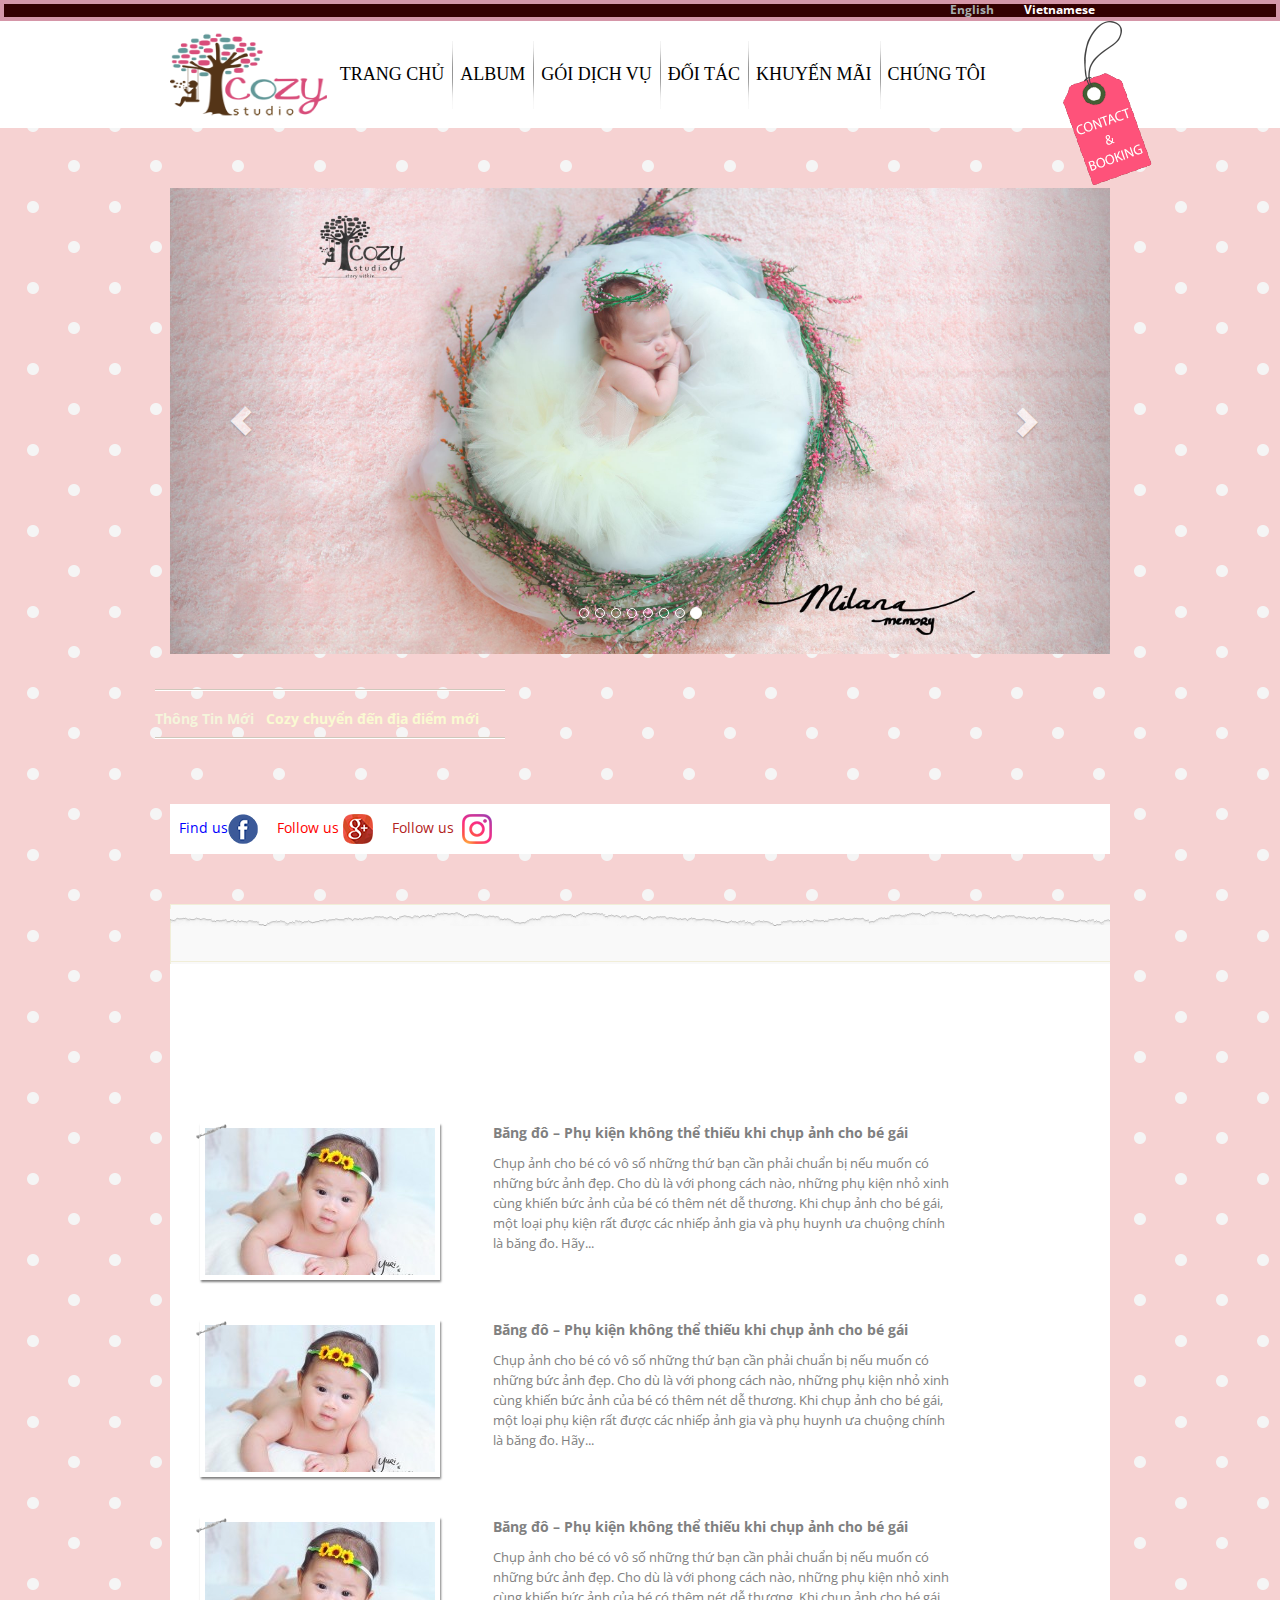
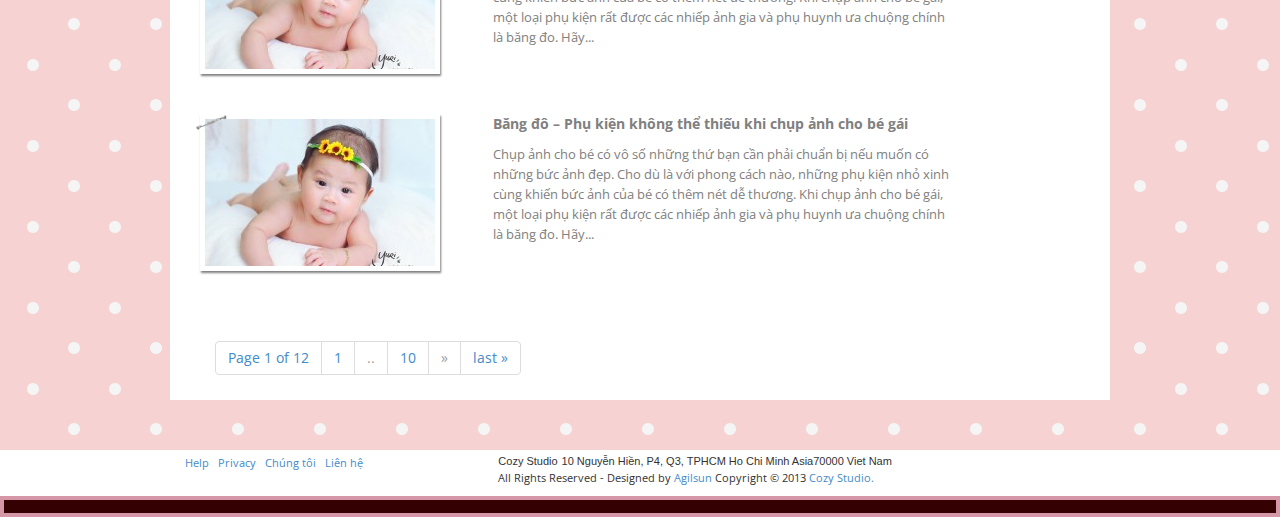
==== commit 3e85b335: "fix bug cozy" ====
--- a/index.html
+++ b/index.html
@@ -15,11 +15,12 @@
 	<link rel="stylesheet" type="text/css" href="css/wolf-animation.css">
 	<link rel="stylesheet" href="begin_css.css">
 	<link rel="stylesheet" href="css/bootstrap.min.css">
-    <link rel="stylesheet" href="css/bootstrap-theme.min.css">
-    <link rel="stylesheet" type="text/css" href="css/font-awesome.min.css">
-    <!-- Jquery -->
-    <script type="text/javascript" src="js/jquery-3.1.0.min.js"></script>
-    <script type="text/javascript" src="js/bootstrap.min.js"></script>
+	<link rel="stylesheet" href="css/bootstrap-theme.min.css">
+	<link rel="stylesheet" type="text/css" href="css/font-awesome.min.css">
+	<link rel="icon" href="http://cozystudio.net/wp-content/themes/cozystudio/favicon.ico" type="image/x-icon" />
+	<!-- Jquery -->
+	<script type="text/javascript" src="js/jquery-3.1.0.min.js"></script>
+	<script type="text/javascript" src="js/bootstrap.min.js"></script>
 
 
 </head>
@@ -29,7 +30,7 @@
 			<div class="background-language"></div>  <!--end bg lang -->
 			<section class="container">
 				<div id="header">
-				<!-- menu language -->
+					<!-- menu language -->
 					<div class="language">
 						<ul>
 							<li><a href="#" title="">English</a></li>
@@ -38,19 +39,26 @@
 					</div>
 					<div class="row menu-header clearfix">
 						<div class="col-sm-2">
-						<a href="index.html" title="">
-							<img src="images/cozy.png" style="width: 156.66px ; height: 107px;float: left">
-						</a>
+							<a href="index.html" title="">
+								<img src="images/cozy.png" style="width: 156.66px ; height: 107px;float: left">
+							</a>
 							
 						</div>						
-						<nav class="navbar-left col-sm-5 " style="float:left">
+						<nav class="navbar-left col-sm-5 col-sx-12" style="float:left">
+
 							<ul>
 								<li><a href="index.html" title="">TRANG CHỦ</a></li>
 								<li><a href="gallery.html" title="">ALBUM</a></li>
 								<li><a href="goidichvu.html" title="">GÓI DỊCH VỤ</a></li>
 								<li><a href="doitac.html" title="">ĐỐI TÁC</a></li>
 								<li><a href="khuyenmai.html" title="">KHUYẾN MÃI</a></li>
-								<li><a href="about.html" title="">CHÚNG TÔI</a></li>
+								<li onmouseover="showitem()" onmouseout="hideitem()"><a href="about.html" title="">CHÚNG TÔI</a>
+									
+                                           <li class="sub-menu" style="background-color: #fff">
+                                                <a href="new-info.html">Thông tin mới</a>
+                                           </li>
+                                   
+								</li>
 							</ul>
 						</nav>
 						<a href="#" title=""><span class="booking"></span></a>
@@ -59,66 +67,66 @@
 			</section>	
 		</header><!-- end header -->
 		<div id="main">
-		 <!-- slider -->
+			<!-- slider -->
 			<section class="container">
 				<div class="slider">
 					<div class="banner">
 						<div id="carousel-example-generic" class="carousel slide" data-ride="carousel" data-interval="1000"> 
-						<!-- data-interval="1000" : thời gian qua slide -->
-							  <!-- Indicators -->
-							  <ol class="carousel-indicators" data-interval="500">
-							    <li data-target="#carousel-example-generic" data-slide-to="0" class="active"></li>
-							    <li data-target="#carousel-example-generic" data-slide-to="1"></li>
-							    <li data-target="#carousel-example-generic" data-slide-to="2"></li>
-							    <li data-target="#carousel-example-generic" data-slide-to="3"></li>
-							    <li data-target="#carousel-example-generic" data-slide-to="4"></li>
-							    <li data-target="#carousel-example-generic" data-slide-to="5"></li>
-							    <li data-target="#carousel-example-generic" data-slide-to="6"></li>
-							    <li data-target="#carousel-example-generic" data-slide-to="7"></li>
-							  </ol>
-							  <!-- Wrapper for slides -->
-							  <div class="carousel-inner">
-								  <div class="item active">
-								      <img src="images/1.jpg" alt="...">
-								      <div class="carousel-caption"></div>							 
-								  </div>
-								  <div class="item">
-								      <img src="images/2.jpg" alt="...">
-								 	  <div class="carousel-caption"> </div>							     
-								  </div>
-								  <div class="item">
-								      <img src="images/3.jpg" alt="...">
-								      <div class="carousel-caption"></div>			     				   
-								  </div>
-								  <div class="item">
-								      <img src="images/4.jpg" alt="...">
-								      <div class="carousel-caption"></div>							      
-								  </div>
-								  <div class="item">
-								      <img src="images/5.jpg" alt="...">
-								      <div class="carousel-caption"></div>
-								  </div>
-								  <div class="item">
-								      <img src="images/6.jpg" alt="...">
-								      <div class="carousel-caption"></div>
-								  </div>
-								  <div class="item">
-								      <img src="images/7.jpg" alt="...">
-								      <div class="carousel-caption"></div>
-								  </div>
-								  <div class="item">
-								      <img src="images/8.jpg" alt="...">
-								      <div class="carousel-caption"></div>
-								  </div>
-							  </div>
-								
-							  <!-- Controls -->
-							  <a class="left carousel-control" href="#carousel-example-generic" role="button" data-slide="prev">
-							    <span class="glyphicon glyphicon-chevron-left"></span>
-							  </a>
-							  <a class="right carousel-control" href="#carousel-example-generic" role="			button" data-slide="next">
-							    <span class="glyphicon glyphicon-chevron-right"></span>
-							  </a>
+							<!-- data-interval="1000" : thời gian qua slide -->
+							<!-- Indicators -->
+							<ol class="carousel-indicators" data-interval="500">
+								<li data-target="#carousel-example-generic" data-slide-to="0"></li>
+								<li data-target="#carousel-example-generic" data-slide-to="1"></li>
+								<li data-target="#carousel-example-generic" data-slide-to="2"></li>
+								<li data-target="#carousel-example-generic" data-slide-to="3"></li>
+								<li data-target="#carousel-example-generic" data-slide-to="4"></li>
+								<li data-target="#carousel-example-generic" data-slide-to="5"></li>
+								<li data-target="#carousel-example-generic" data-slide-to="6"></li>
+								<li data-target="#carousel-example-generic" data-slide-to="7" class="active"></li>
+							</ol>
+							<!-- Wrapper for slides -->
+							<div class="carousel-inner">
+								<div class="item active">
+									<img src="images/1.jpg" alt="...">
+									<div class="carousel-caption"></div>							 
+								</div>
+								<div class="item">
+									<img src="images/2.jpg" alt="...">
+									<div class="carousel-caption"> </div>							     
+								</div>
+								<div class="item">
+									<img src="images/3.jpg" alt="...">
+									<div class="carousel-caption"></div>			     				   
+								</div>
+								<div class="item">
+									<img src="images/4.jpg" alt="...">
+									<div class="carousel-caption"></div>							      
+								</div>
+								<div class="item">
+									<img src="images/5.jpg" alt="...">
+									<div class="carousel-caption"></div>
+								</div>
+								<div class="item">
+									<img src="images/6.jpg" alt="...">
+									<div class="carousel-caption"></div>
+								</div>
+								<div class="item">
+									<img src="images/7.jpg" alt="...">
+									<div class="carousel-caption"></div>
+								</div>
+								<div class="item">
+									<img src="images/8.jpg" alt="...">
+									<div class="carousel-caption"></div>
+								</div>
+							</div>
+
+							<!-- Controls -->
+							<a class="left carousel-control" href="#carousel-example-generic" role="button" data-slide="prev">
+								<span class="glyphicon glyphicon-chevron-left"></span>
+							</a>
+							<a class="right carousel-control" href="#carousel-example-generic" role="			button" data-slide="next">
+								<span class="glyphicon glyphicon-chevron-right"></span>
+							</a>
 						</div>
 					</div>
 					<div class="row promotion ">  
@@ -133,7 +141,7 @@
 
 			<section class="container social-bar">
 				<ul>
-					<li> <a href="#" title=""> <span style="color:blue;padding-right: 4px;">Find us</span><img src="images/fb.png"> </a></li>
+					<li> <a href="#" title=""> <span style="color:blue;padding-left: 4px;">Find us</span><img src="images/fb.png"> </a></li>
 					<li> <a href="#" title=""> <span style="color:red;padding-right: 4px;">Follow us</span><img src="images/google.png"> </a></li>
 					<li> <a href="#" title=""><span style="color:#B22222;padding-right: 4px;">Follow us</span> <img src="images/instagram.png"> </a></li>
 				</ul>
@@ -147,10 +155,10 @@
 					<ul class="list-package">
 						<li class="row post-content clearfix">
 							<div class="col-md-4 img-post" >
-							<span class="sprite"></span>
-								<img src="images/img-post1.jpg">
-							</div>
-							<div class="col-md-8">
+								<span class="sprite"></span>
+								<img  class="img-responsive" src="images/img-post1.jpg">
+							</div>
+							<div class="col-md-8 col-xs-12">
 								<div class="header-post">
 									<a href="#" title=""> Băng đô – Phụ kiện không thể thiếu khi chụp ảnh cho bé gái</a>
 								</div>
@@ -161,10 +169,10 @@
 						</li>
 						<li class="row post-content clearfix">
 							<div class="col-md-4 img-post" >
-							<span class="sprite"></span>
-								<img src="images/img-post1.jpg">
-							</div>
-							<div class="col-md-8">
+								<span class="sprite"></span>
+								<img class="img-responsive" src="images/img-post1.jpg">
+							</div>
+							<div class="col-md-8 col-xs-12" >
 								<div class="header-post">
 									<a href="#" title=""> Băng đô – Phụ kiện không thể thiếu khi chụp ảnh cho bé gái</a>
 								</div>
@@ -175,10 +183,10 @@
 						</li>
 						<li class="row post-content clearfix">
 							<div class="col-md-4 img-post" >
-							<span class="sprite"></span>
-								<img src="images/img-post1.jpg">
-							</div>
-							<div class="col-md-8">
+								<span class="sprite"></span>
+								<img class="img-responsive" src="images/img-post1.jpg">
+							</div>
+							<div class="col-md-8 col-xs-12">
 								<div class="header-post">
 									<a href="#" title=""> Băng đô – Phụ kiện không thể thiếu khi chụp ảnh cho bé gái</a>
 								</div>
@@ -189,10 +197,10 @@
 						</li>						
 						<li class="row post-content clearfix">
 							<div class="col-md-4 img-post" >
-							<span class="sprite"></span>
-								<img src="images/img-post1.jpg">
-							</div>
-							<div class="col-md-8">
+								<span class="sprite"></span>
+								<img class="img-responsive" src="images/img-post1.jpg">
+							</div>
+							<div class="col-md-8 col-xs-12">
 								<div class="header-post">
 									<a href="#" title=""> Băng đô – Phụ kiện không thể thiếu khi chụp ảnh cho bé gái</a>
 								</div>
@@ -203,13 +211,13 @@
 						</li>
 					</ul>
 					<ul class="pagination" style="padding-left: 45px">
-					  <li class="disabled">  <a href="#">Page 1 of 12</a></li>
-					  <li><a href="#">1</a></li>
-					  <li><a href="#">2</a></li>
-					  <li><a href="#">3</a></li>
-					  <li><a href="#">4</a></li>
-					  <li><a href="#">5</a></li>
-					  <li><a href="#">&raquo;</a></li>
+						<li class="">  <a href="#">Page 1 of 12</a></li>
+						<li><a href="#">1</a></li>
+						<li class="disabled"><a href="#">..</a></li>
+						<li><a href="#">10</a></li>
+						<li class="disabled"><a href="#">&raquo;</a></li>
+						<li><a href="#">last &raquo;</a></li>
+						
 					</ul>
 				</article> 				
 			</section>
@@ -228,10 +236,10 @@
 					</nav>
 				</div>
 				<div class="col-md-8">
-					<span style="text-align: center;font-size: 11px">Cozy Studio</span>
-					<p style="font-size: 11px">10 Nguyễn Hiền, P4, Q3, TPHCM Ho Chi Minh Asia70000 Viet Nam</p>
+					<span style="float: left: left;font-size: 11px">Cozy Studio</span>
+					<span style="font-size: 11px ">10 Nguyễn Hiền, P4, Q3, TPHCM Ho Chi Minh Asia70000 Viet Nam</span>
 					<p style="font-size: 11px">All Rights Reserved - Designed by <a href="#" title="">Agilsun</a>
-					Copyright © 2013 <a href="3" title="">Cozy Studio.</a>
+						Copyright © 2013 <a href="3" title="">Cozy Studio.</a>
 					</p>
 				</div>	
 			</div>
@@ -239,8 +247,17 @@
 		<div class="background-language"></div>
 	</div>  <!-- end container website -->
 	<script>
-		$('.carousel').carousel(7) 
+		$('.carousel').carousel(0) 
 		// dịch chuyển qua ảnh thứ 7
 	</script>
+	 <script>
+        function showitem() {
+            $('.sub-menu').show();
+        }
+
+        function hideitem() {
+            $('.sub-menu').hide();
+        }
+    </script>
 </body>
 </html>--- a/begin_css.css
+++ b/begin_css.css
@@ -6,7 +6,10 @@
 html, body {
     overflow-x: hidden;
 }
-
+*{
+  padding: 0;
+  margin: 0;
+}
 body {
     font-size: 15px;
     background: #fdfdfd;
@@ -45,7 +48,7 @@
 }
 
  /* ==========================================================================
-   Responsive CSS Landscape Tablet
+   Responsive CSS Landscape Tablet @media not|only <loại thiết bị> and (<bieuthuc>) {CSS-Code;}  
    ========================================================================== */
 @media only screen and (min-width: 960px) and (max-width: 1240px) {
 
@@ -82,6 +85,9 @@
 header {
   background-color: #fff;
 
+}
+#main{
+  height: auto;
 }
 .background-language{
   display: block;
@@ -164,6 +170,55 @@
 }
 .menu-header nav ul li a:hover{
   color: #FE527A;
+  border-bottom: 3px solid deeppink;
+  text-decoration: none;
+}
+.sub-menu{
+    width:200px;
+    position: absolute;
+    left: 450px;
+    display: none;
+    z-index: 9999;
+    list-style: none;
+  background-color: white;
+}
+.menu-header nav {
+    width: 82%;
+    line-height: 87px;
+}
+
+.menu-item {
+    background: url('img/dot.png') no-repeat scroll left 50% transparent;
+    margin: 0;
+    position: relative;
+}
+
+.menu-header-left .nav li a {
+    font-family: 'Gill Sans', 'Gill Sans MT', Calibri, 'Trebuchet MS', sans-serif;
+    font-weight: 400;
+    font-size: 20px;
+    background: none;
+    color: black;
+    padding-left: 20px;
+    padding-right: 20px;
+    border-radius: 0px;
+}
+
+.menu-header-left .nav li a:hover {
+    font-family: 'Gill Sans', 'Gill Sans MT', Calibri, 'Trebuchet MS', sans-serif;
+    font-weight: 400;
+    font-size: 20px;
+    background: none;
+    color: deeppink;
+    padding-left: 20px;
+    padding-right: 20px;
+    border-bottom: 3px solid deeppink;
+}
+
+.menu-header-left .nav #menu-item a {
+    color: deeppink;
+    border-bottom: 3px solid deeppink;
+    
 }
 .booking {
     background: url('images/tag-contact-en.png')no-repeat;
@@ -178,7 +233,7 @@
 
 .banner {
   margin-top: 60px;
-  border: 1px solid black;
+  
   height: 466px;
 }
 .promotion
@@ -190,17 +245,22 @@
 }
 
 .new {
-  border-top: 4px solid white;
-  border-bottom:4px solid white;
+  background: url('images/bg-top.png') repeat-x left top scroll transparent;
   height: 70px;
   width:  350px;
   margin-top: 10px;
   left: 0;
   padding-top: 20px;
 }
+.new p{
+ background: url('images/bg-top.png') repeat-x left bottom scroll transparent;
+ padding-bottom: 10px;
+
+}
 .new a {
   color: #F5F5DC;
   font-weight: bold;
+  text-align: center;
   
  
 }
@@ -210,10 +270,11 @@
 }
 .social-bar{
   margin-top: 25px;
-  
   height: 200px;
   background-color: white;
   margin-bottom: 50px;
+ 
+
 }
 
 .social-bar ul {
@@ -222,11 +283,15 @@
 
 .social-bar ul li {
   display: inline-block;
-  padding: 3px 10px 0 5px;
+  padding: 10px 10px 0 5px;
+   left: 0;
   
 }
 .social-bar ul li a:hover {
   text-decoration: none;
+}
+.social-bar ul li:hover {
+transform: scale(0.8, 0.8);
 
 
 }
@@ -235,7 +300,7 @@
 }
 .bg-content{
   height: 60px;
- margin-top: 15px;
+
  background: url('images/top-content.png');
 }
 .main-pakage{
@@ -256,10 +321,17 @@
 .list-pakage{
   color: grey;
   padding-top: 30px;
-}
-.img-post{
+
+}
+.img-post img{
   position: relative;
-  padding-bottom: 20px;
+  margin-bottom: 40px;
+   margin-left: 30px;
+   float: left;
+   box-shadow: 1px 2px 2px 0px rgba(0, 0, 0, 0.5);
+   border: 5px solid #fff;
+
+
   
  
 }
@@ -271,14 +343,17 @@
   background: url('images/sprite.png') no-repeat;
   z-index: 9999;
   top: -1px;
-  left: 8px;
+  left: 30px;
  
 }
 .img-post img:hover{
-  border: 4px solid green;
-}
+   
+
+border: 5px solid green;
+
+ }
 .header-post{
-  text-align: center;
+  text-align: left;
   font-size: 14px;
   font-weight: 700;
 }
@@ -292,7 +367,7 @@
 .post{
   color: grey;
   font-size: 13px;
-  padding-left: 85px;
+
   padding-top: 10px;
   line-height: 20px;
 }
@@ -310,7 +385,6 @@
 
 .gallery{
   margin-top: 100px;
-  
   height: 120px;
   text-align: left;
   text-transform: uppercase;
@@ -328,21 +402,63 @@
   list-style: none;
 }
 .nav-right {
-  float: right;
-  font-size: 35px;
-}
-.nav-right ul li{
-  display: inline-block;
-  margin: auto;
-}
-.nav-right ul li a{
-  padding-right: 15px;
-  border-radius: 3px ;
-  background-color: DarkGrey ;
-}
-.nav-right ul li a:hover{
-  background-color: gray;
-}
+  
+  
+}
+.nav-right a{
+  background: #efefef url('images/portfolio-arrows.png') scroll -46px 0;
+     display: block;
+    width: 23px;
+    height: 25px;
+    text-indent: -9999px;
+    float: right;
+    margin-left: 10px;
+    transition: background 0.2s linear;
+
+}
+.nav-mid a{
+  background: #efefef url('images/portfolio-arrows.png') scroll -23px 0;
+     display: block;
+    width: 23px;
+    height: 25px;
+    text-indent: -9999px;
+    float: right;
+    margin-left: 10px;
+    transition: background 0.2s linear;
+
+}
+
+.nav-left a{
+  background: #efefef url('images/portfolio-arrows.png') scroll 0 0;
+     display: block;
+    width: 23px;
+    height: 25px;
+    text-indent: -9999px;
+    float: right;
+    margin-left: 10px;
+    transition: background 0.2s linear;
+
+}
+.gallery .nav-left a:hover{
+  background: #efefef url('images/portfolio-arrows.png') scroll 0 -25px;
+  background-color: #e50051;
+  -webkit-transition: background 0.2s linear;
+   transition: background 0.2s ease-out;
+}
+.gallery .nav-right a:hover{
+  background: #efefef url('images/portfolio-arrows.png') scroll -46px -25px;
+  background-color: #e50051;
+  -webkit-transition: background 0.2s linear;
+   transition: background 0.2s ease-out;
+}
+.gallery .nav-mid a:hover{
+  background: #efefef url('images/portfolio-arrows.png') scroll -23px -25px;
+  background-color: #e50051;
+  -webkit-transition: background 0.2s linear;
+   transition: background 0.2s ease-out;
+}
+
+
 .gallery-left{
   float: left;
   position: relative;
@@ -434,6 +550,7 @@
 /*================================================ About =================================================*/
 /*================================================ About =================================================*/
 #content p {
+  margin-top: 100px;
   font-size: 13px;
   color: Grey;
   text-spacing: 1px;
